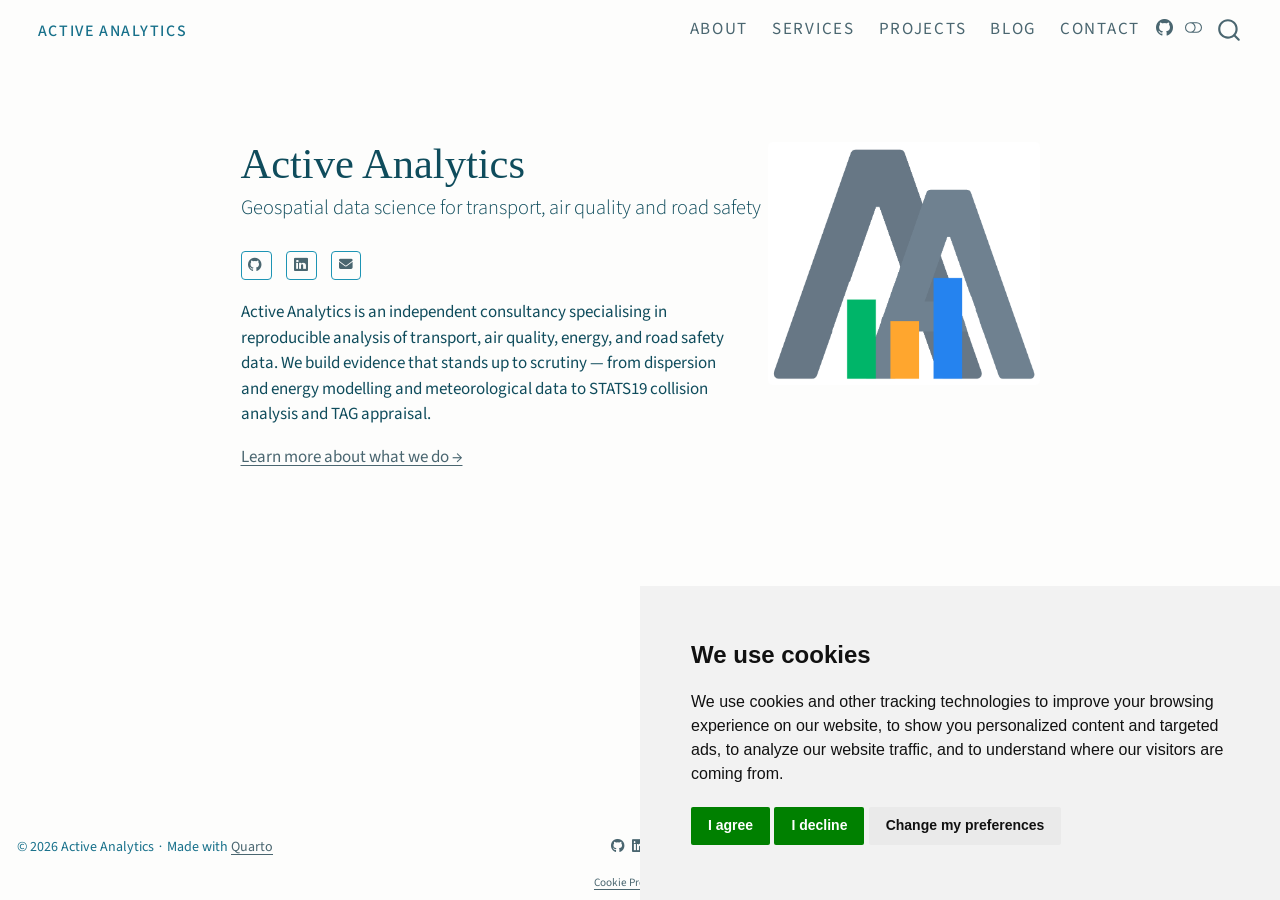
==== index.html @ 7cf20ec1 "Built site for gh-pages" ====
<!DOCTYPE html>
<html xmlns="http://www.w3.org/1999/xhtml" lang="en" xml:lang="en"><head>

<meta charset="utf-8">
<meta name="generator" content="quarto-1.8.25">

<meta name="viewport" content="width=device-width, initial-scale=1.0, user-scalable=yes">


<title>Active Analytics</title>
<style>
code{white-space: pre-wrap;}
span.smallcaps{font-variant: small-caps;}
div.columns{display: flex; gap: min(4vw, 1.5em);}
div.column{flex: auto; overflow-x: auto;}
div.hanging-indent{margin-left: 1.5em; text-indent: -1.5em;}
ul.task-list{list-style: none;}
ul.task-list li input[type="checkbox"] {
  width: 0.8em;
  margin: 0 0.8em 0.2em -1em; /* quarto-specific, see https://github.com/quarto-dev/quarto-cli/issues/4556 */ 
  vertical-align: middle;
}
</style>


<script src="site_libs/quarto-nav/quarto-nav.js"></script>
<script src="site_libs/quarto-nav/headroom.min.js"></script>
<script src="site_libs/clipboard/clipboard.min.js"></script>
<script src="site_libs/quarto-search/autocomplete.umd.js"></script>
<script src="site_libs/quarto-search/fuse.min.js"></script>
<script src="site_libs/quarto-search/quarto-search.js"></script>
<meta name="quarto:offset" content="./">
<link href="./assets/aa/img/logo.svg" rel="icon" type="image/svg+xml">
<script src="site_libs/cookie-consent/cookie-consent.js"></script>
<link href="site_libs/cookie-consent/cookie-consent.css" rel="stylesheet">
<script src="site_libs/quarto-html/quarto.js" type="module"></script>
<script src="site_libs/quarto-html/tabsets/tabsets.js" type="module"></script>
<script src="site_libs/quarto-html/axe/axe-check.js" type="module"></script>
<script src="site_libs/quarto-html/popper.min.js"></script>
<script src="site_libs/quarto-html/tippy.umd.min.js"></script>
<link href="site_libs/quarto-html/tippy.css" rel="stylesheet">
<link href="site_libs/quarto-html/quarto-syntax-highlighting-4f0e06b242da9f6f8ffe3bf4e2601da9.css" rel="stylesheet" class="quarto-color-scheme" id="quarto-text-highlighting-styles">
<link href="site_libs/quarto-html/quarto-syntax-highlighting-dark-694885d6bfe1f8d3a02d1ab809d7d0f1.css" rel="stylesheet" class="quarto-color-scheme quarto-color-alternate" id="quarto-text-highlighting-styles">
<link href="site_libs/quarto-html/quarto-syntax-highlighting-4f0e06b242da9f6f8ffe3bf4e2601da9.css" rel="stylesheet" class="quarto-color-scheme-extra" id="quarto-text-highlighting-styles">
<script src="site_libs/bootstrap/bootstrap.min.js"></script>
<link href="site_libs/bootstrap/bootstrap-icons.css" rel="stylesheet">
<link href="site_libs/bootstrap/bootstrap-0e6acac34d0bfa602243c1bfdc23cebd.min.css" rel="stylesheet" append-hash="true" class="quarto-color-scheme" id="quarto-bootstrap" data-mode="light">
<link href="site_libs/bootstrap/bootstrap-dark-3cb31aeb86e52de0964b6e3a5490128e.min.css" rel="stylesheet" append-hash="true" class="quarto-color-scheme quarto-color-alternate" id="quarto-bootstrap" data-mode="dark">
<link href="site_libs/bootstrap/bootstrap-0e6acac34d0bfa602243c1bfdc23cebd.min.css" rel="stylesheet" append-hash="true" class="quarto-color-scheme-extra" id="quarto-bootstrap" data-mode="light">
<link href="site_libs/quarto-contrib/fontawesome6-1.2.0/all.min.css" rel="stylesheet">
<link href="site_libs/quarto-contrib/fontawesome6-1.2.0/latex-fontsize.css" rel="stylesheet">
<script id="quarto-search-options" type="application/json">{
  "location": "navbar",
  "copy-button": false,
  "collapse-after": 3,
  "panel-placement": "end",
  "type": "overlay",
  "limit": 50,
  "keyboard-shortcut": [
    "f",
    "/",
    "s"
  ],
  "show-item-context": false,
  "language": {
    "search-no-results-text": "No results",
    "search-matching-documents-text": "matching documents",
    "search-copy-link-title": "Copy link to search",
    "search-hide-matches-text": "Hide additional matches",
    "search-more-match-text": "more match in this document",
    "search-more-matches-text": "more matches in this document",
    "search-clear-button-title": "Clear",
    "search-text-placeholder": "",
    "search-detached-cancel-button-title": "Cancel",
    "search-submit-button-title": "Submit",
    "search-label": "Search"
  }
}</script>
<script async="" src="https://www.googletagmanager.com/gtag/js?id=G-9ZCEHK2WJV"></script>

<script type="text/plain" cookie-consent="tracking">

window.dataLayer = window.dataLayer || [];
function gtag(){dataLayer.push(arguments);}
gtag('js', new Date());
gtag('config', 'G-9ZCEHK2WJV', { 'anonymize_ip': true});
</script>

<script type="text/javascript" charset="UTF-8">
document.addEventListener('DOMContentLoaded', function () {
cookieconsent.run({
  "notice_banner_type":"simple",
  "consent_type":"express",
  "palette":"light",
  "language":"en",
  "page_load_consent_levels":["strictly-necessary"],
  "notice_banner_reject_button_hide":false,
  "preferences_center_close_button_hide":false,
  "website_name":""
  ,
"language":"en"
  });
});
</script> 
  


</head>

<body class="nav-fixed fullcontent quarto-light"><script id="quarto-html-before-body" type="application/javascript">
    const toggleBodyColorMode = (bsSheetEl) => {
      const mode = bsSheetEl.getAttribute("data-mode");
      const bodyEl = window.document.querySelector("body");
      if (mode === "dark") {
        bodyEl.classList.add("quarto-dark");
        bodyEl.classList.remove("quarto-light");
      } else {
        bodyEl.classList.add("quarto-light");
        bodyEl.classList.remove("quarto-dark");
      }
    }
    const toggleBodyColorPrimary = () => {
      const bsSheetEl = window.document.querySelector("link#quarto-bootstrap:not([rel=disabled-stylesheet])");
      if (bsSheetEl) {
        toggleBodyColorMode(bsSheetEl);
      }
    }
    const setColorSchemeToggle = (alternate) => {
      const toggles = window.document.querySelectorAll('.quarto-color-scheme-toggle');
      for (let i=0; i < toggles.length; i++) {
        const toggle = toggles[i];
        if (toggle) {
          if (alternate) {
            toggle.classList.add("alternate");
          } else {
            toggle.classList.remove("alternate");
          }
        }
      }
    };
    const toggleColorMode = (alternate) => {
      // Switch the stylesheets
      const primaryStylesheets = window.document.querySelectorAll('link.quarto-color-scheme:not(.quarto-color-alternate)');
      const alternateStylesheets = window.document.querySelectorAll('link.quarto-color-scheme.quarto-color-alternate');
      manageTransitions('#quarto-margin-sidebar .nav-link', false);
      if (alternate) {
        // note: dark is layered on light, we don't disable primary!
        enableStylesheet(alternateStylesheets);
        for (const sheetNode of alternateStylesheets) {
          if (sheetNode.id === "quarto-bootstrap") {
            toggleBodyColorMode(sheetNode);
          }
        }
      } else {
        disableStylesheet(alternateStylesheets);
        enableStylesheet(primaryStylesheets)
        toggleBodyColorPrimary();
      }
      manageTransitions('#quarto-margin-sidebar .nav-link', true);
      // Switch the toggles
      setColorSchemeToggle(alternate)
      // Hack to workaround the fact that safari doesn't
      // properly recolor the scrollbar when toggling (#1455)
      if (navigator.userAgent.indexOf('Safari') > 0 && navigator.userAgent.indexOf('Chrome') == -1) {
        manageTransitions("body", false);
        window.scrollTo(0, 1);
        setTimeout(() => {
          window.scrollTo(0, 0);
          manageTransitions("body", true);
        }, 40);
      }
    }
    const disableStylesheet = (stylesheets) => {
      for (let i=0; i < stylesheets.length; i++) {
        const stylesheet = stylesheets[i];
        stylesheet.rel = 'disabled-stylesheet';
      }
    }
    const enableStylesheet = (stylesheets) => {
      for (let i=0; i < stylesheets.length; i++) {
        const stylesheet = stylesheets[i];
        if(stylesheet.rel !== 'stylesheet') { // for Chrome, which will still FOUC without this check
          stylesheet.rel = 'stylesheet';
        }
      }
    }
    const manageTransitions = (selector, allowTransitions) => {
      const els = window.document.querySelectorAll(selector);
      for (let i=0; i < els.length; i++) {
        const el = els[i];
        if (allowTransitions) {
          el.classList.remove('notransition');
        } else {
          el.classList.add('notransition');
        }
      }
    }
    const isFileUrl = () => {
      return window.location.protocol === 'file:';
    }
    const hasAlternateSentinel = () => {
      let styleSentinel = getColorSchemeSentinel();
      if (styleSentinel !== null) {
        return styleSentinel === "alternate";
      } else {
        return false;
      }
    }
    const setStyleSentinel = (alternate) => {
      const value = alternate ? "alternate" : "default";
      if (!isFileUrl()) {
        window.localStorage.setItem("quarto-color-scheme", value);
      } else {
        localAlternateSentinel = value;
      }
    }
    const getColorSchemeSentinel = () => {
      if (!isFileUrl()) {
        const storageValue = window.localStorage.getItem("quarto-color-scheme");
        return storageValue != null ? storageValue : localAlternateSentinel;
      } else {
        return localAlternateSentinel;
      }
    }
    const toggleGiscusIfUsed = (isAlternate, darkModeDefault) => {
      const baseTheme = document.querySelector('#giscus-base-theme')?.value ?? 'light';
      const alternateTheme = document.querySelector('#giscus-alt-theme')?.value ?? 'dark';
      let newTheme = '';
      if(authorPrefersDark) {
        newTheme = isAlternate ? baseTheme : alternateTheme;
      } else {
        newTheme = isAlternate ? alternateTheme : baseTheme;
      }
      const changeGiscusTheme = () => {
        // From: https://github.com/giscus/giscus/issues/336
        const sendMessage = (message) => {
          const iframe = document.querySelector('iframe.giscus-frame');
          if (!iframe) return;
          iframe.contentWindow.postMessage({ giscus: message }, 'https://giscus.app');
        }
        sendMessage({
          setConfig: {
            theme: newTheme
          }
        });
      }
      const isGiscussLoaded = window.document.querySelector('iframe.giscus-frame') !== null;
      if (isGiscussLoaded) {
        changeGiscusTheme();
      }
    };
    const authorPrefersDark = false;
    const darkModeDefault = authorPrefersDark;
      document.querySelector('link#quarto-text-highlighting-styles.quarto-color-scheme-extra').rel = 'disabled-stylesheet';
      document.querySelector('link#quarto-bootstrap.quarto-color-scheme-extra').rel = 'disabled-stylesheet';
    let localAlternateSentinel = darkModeDefault ? 'alternate' : 'default';
    // Dark / light mode switch
    window.quartoToggleColorScheme = () => {
      // Read the current dark / light value
      let toAlternate = !hasAlternateSentinel();
      toggleColorMode(toAlternate);
      setStyleSentinel(toAlternate);
      toggleGiscusIfUsed(toAlternate, darkModeDefault);
      window.dispatchEvent(new Event('resize'));
    };
    // Switch to dark mode if need be
    if (hasAlternateSentinel()) {
      toggleColorMode(true);
    } else {
      toggleColorMode(false);
    }
  </script>

<div id="quarto-search-results"></div>
  <header id="quarto-header" class="headroom fixed-top">
    <nav class="navbar navbar-expand-lg " data-bs-theme="dark">
      <div class="navbar-container container-fluid">
      <div class="navbar-brand-container mx-auto">
    <a href="./index.html" class="navbar-brand navbar-brand-logo">
    <img src="https://infograph.venngage.com/ps/GOUF6yMvfU0" alt="" class="navbar-logo light-content">
    <img src="https://infograph.venngage.com/ps/GOUF6yMvfU0" alt="" class="navbar-logo dark-content">
    </a>
    <a class="navbar-brand" href="./index.html">
    <span class="navbar-title">Active Analytics</span>
    </a>
  </div>
            <div id="quarto-search" class="" title="Search"></div>
          <button class="navbar-toggler" type="button" data-bs-toggle="collapse" data-bs-target="#navbarCollapse" aria-controls="navbarCollapse" role="menu" aria-expanded="false" aria-label="Toggle navigation" onclick="if (window.quartoToggleHeadroom) { window.quartoToggleHeadroom(); }">
  <span class="navbar-toggler-icon"></span>
</button>
          <div class="collapse navbar-collapse" id="navbarCollapse">
            <ul class="navbar-nav navbar-nav-scroll ms-auto">
  <li class="nav-item">
    <a class="nav-link" href="./about.html"> 
<span class="menu-text">About</span></a>
  </li>  
  <li class="nav-item">
    <a class="nav-link" href="./services.html"> 
<span class="menu-text">Services</span></a>
  </li>  
  <li class="nav-item">
    <a class="nav-link" href="./projects/index.html"> 
<span class="menu-text">Projects</span></a>
  </li>  
  <li class="nav-item">
    <a class="nav-link" href="./blog/index.html"> 
<span class="menu-text">Blog</span></a>
  </li>  
  <li class="nav-item">
    <a class="nav-link" href="./contact.html"> 
<span class="menu-text">Contact</span></a>
  </li>  
</ul>
          </div> <!-- /navcollapse -->
            <div class="quarto-navbar-tools">
    <a href="https://github.com/activeanalytics-nl" title="" class="quarto-navigation-tool px-1" aria-label=""><i class="bi bi-github"></i></a>
  <a href="" class="quarto-color-scheme-toggle quarto-navigation-tool  px-1" onclick="window.quartoToggleColorScheme(); return false;" title="Toggle dark mode"><i class="bi"></i></a>
</div>
      </div> <!-- /container-fluid -->
    </nav>
</header>
<!-- content -->
<div id="quarto-content" class="quarto-container page-columns page-rows-contents page-layout-article page-navbar">
<!-- sidebar -->
<!-- margin-sidebar -->
    
<!-- main -->
<main class="content page-columns page-full" id="quarto-document-content">





<div class="quarto-about-solana column-body">
  <div class="about-entity">
    <div class="entity-contents">
      <header id="title-block-header" class="quarto-title-block default">
<div class="quarto-title">
<h1 class="title">Active Analytics</h1>
<p class="subtitle lead">Geospatial data science for transport, air quality and road safety</p>
</div>
<div class="quarto-title-meta">
  </div>
</header> <div class="about-links">
  <a href="https://github.com/activeanalytics-nl" class="about-link" rel="" target="">
    <i class="bi bi-github"></i>
     <span class="about-link-text"></span>
  </a>
  <a href="https://linkedin.com/company/activeanalytics" class="about-link" rel="" target="">
    <i class="bi bi-linkedin"></i>
     <span class="about-link-text"></span>
  </a>
  <a href="/contact.html" class="about-link" rel="" target="">
     <span class="about-link-text"><i class="fa-solid fa-envelope" aria-label="envelope"></i></span>
  </a>
</div>
      <div class="about-contents"><div id="hero-heading">
<p>Active Analytics is an independent consultancy specialising in reproducible analysis of transport, air quality, energy, and road safety data. We build evidence that stands up to scrutiny — from dispersion and energy modelling and meteorological data to STATS19 collision analysis and TAG appraisal.</p>
<p><a href="./services.html">Learn more about what we do →</a></p>
</div></div>
    </div>
    <img src="media/logo_light.png" alt="Active Analytics logo" class="about-image
  rounded " style="width: 16em;">
  </div>
</div>





<a onclick="window.scrollTo(0, 0); return false;" role="button" id="quarto-back-to-top"><i class="bi bi-arrow-up"></i> Back to top</a></main> <!-- /main -->
<script id="quarto-html-after-body" type="application/javascript">
  window.document.addEventListener("DOMContentLoaded", function (event) {
    // Ensure there is a toggle, if there isn't float one in the top right
    if (window.document.querySelector('.quarto-color-scheme-toggle') === null) {
      const a = window.document.createElement('a');
      a.classList.add('top-right');
      a.classList.add('quarto-color-scheme-toggle');
      a.href = "";
      a.onclick = function() { try { window.quartoToggleColorScheme(); } catch {} return false; };
      const i = window.document.createElement("i");
      i.classList.add('bi');
      a.appendChild(i);
      window.document.body.appendChild(a);
    }
    setColorSchemeToggle(hasAlternateSentinel())
    const isCodeAnnotation = (el) => {
      for (const clz of el.classList) {
        if (clz.startsWith('code-annotation-')) {                     
          return true;
        }
      }
      return false;
    }
    const onCopySuccess = function(e) {
      // button target
      const button = e.trigger;
      // don't keep focus
      button.blur();
      // flash "checked"
      button.classList.add('code-copy-button-checked');
      var currentTitle = button.getAttribute("title");
      button.setAttribute("title", "Copied!");
      let tooltip;
      if (window.bootstrap) {
        button.setAttribute("data-bs-toggle", "tooltip");
        button.setAttribute("data-bs-placement", "left");
        button.setAttribute("data-bs-title", "Copied!");
        tooltip = new bootstrap.Tooltip(button, 
          { trigger: "manual", 
            customClass: "code-copy-button-tooltip",
            offset: [0, -8]});
        tooltip.show();    
      }
      setTimeout(function() {
        if (tooltip) {
          tooltip.hide();
          button.removeAttribute("data-bs-title");
          button.removeAttribute("data-bs-toggle");
          button.removeAttribute("data-bs-placement");
        }
        button.setAttribute("title", currentTitle);
        button.classList.remove('code-copy-button-checked');
      }, 1000);
      // clear code selection
      e.clearSelection();
    }
    const getTextToCopy = function(trigger) {
      const outerScaffold = trigger.parentElement.cloneNode(true);
      const codeEl = outerScaffold.querySelector('code');
      for (const childEl of codeEl.children) {
        if (isCodeAnnotation(childEl)) {
          childEl.remove();
        }
      }
      return codeEl.innerText;
    }
    const clipboard = new window.ClipboardJS('.code-copy-button:not([data-in-quarto-modal])', {
      text: getTextToCopy
    });
    clipboard.on('success', onCopySuccess);
    if (window.document.getElementById('quarto-embedded-source-code-modal')) {
      const clipboardModal = new window.ClipboardJS('.code-copy-button[data-in-quarto-modal]', {
        text: getTextToCopy,
        container: window.document.getElementById('quarto-embedded-source-code-modal')
      });
      clipboardModal.on('success', onCopySuccess);
    }
      var localhostRegex = new RegExp(/^(?:http|https):\/\/localhost\:?[0-9]*\//);
      var mailtoRegex = new RegExp(/^mailto:/);
        var filterRegex = new RegExp("https:\/\/activeanalytics\.nl");
      var isInternal = (href) => {
          return filterRegex.test(href) || localhostRegex.test(href) || mailtoRegex.test(href);
      }
      // Inspect non-navigation links and adorn them if external
     var links = window.document.querySelectorAll('a[href]:not(.nav-link):not(.navbar-brand):not(.toc-action):not(.sidebar-link):not(.sidebar-item-toggle):not(.pagination-link):not(.no-external):not([aria-hidden]):not(.dropdown-item):not(.quarto-navigation-tool):not(.about-link)');
      for (var i=0; i<links.length; i++) {
        const link = links[i];
        if (!isInternal(link.href)) {
          // undo the damage that might have been done by quarto-nav.js in the case of
          // links that we want to consider external
          if (link.dataset.originalHref !== undefined) {
            link.href = link.dataset.originalHref;
          }
        }
      }
    function tippyHover(el, contentFn, onTriggerFn, onUntriggerFn) {
      const config = {
        allowHTML: true,
        maxWidth: 500,
        delay: 100,
        arrow: false,
        appendTo: function(el) {
            return el.parentElement;
        },
        interactive: true,
        interactiveBorder: 10,
        theme: 'quarto',
        placement: 'bottom-start',
      };
      if (contentFn) {
        config.content = contentFn;
      }
      if (onTriggerFn) {
        config.onTrigger = onTriggerFn;
      }
      if (onUntriggerFn) {
        config.onUntrigger = onUntriggerFn;
      }
      window.tippy(el, config); 
    }
    const noterefs = window.document.querySelectorAll('a[role="doc-noteref"]');
    for (var i=0; i<noterefs.length; i++) {
      const ref = noterefs[i];
      tippyHover(ref, function() {
        // use id or data attribute instead here
        let href = ref.getAttribute('data-footnote-href') || ref.getAttribute('href');
        try { href = new URL(href).hash; } catch {}
        const id = href.replace(/^#\/?/, "");
        const note = window.document.getElementById(id);
        if (note) {
          return note.innerHTML;
        } else {
          return "";
        }
      });
    }
    const xrefs = window.document.querySelectorAll('a.quarto-xref');
    const processXRef = (id, note) => {
      // Strip column container classes
      const stripColumnClz = (el) => {
        el.classList.remove("page-full", "page-columns");
        if (el.children) {
          for (const child of el.children) {
            stripColumnClz(child);
          }
        }
      }
      stripColumnClz(note)
      if (id === null || id.startsWith('sec-')) {
        // Special case sections, only their first couple elements
        const container = document.createElement("div");
        if (note.children && note.children.length > 2) {
          container.appendChild(note.children[0].cloneNode(true));
          for (let i = 1; i < note.children.length; i++) {
            const child = note.children[i];
            if (child.tagName === "P" && child.innerText === "") {
              continue;
            } else {
              container.appendChild(child.cloneNode(true));
              break;
            }
          }
          if (window.Quarto?.typesetMath) {
            window.Quarto.typesetMath(container);
          }
          return container.innerHTML
        } else {
          if (window.Quarto?.typesetMath) {
            window.Quarto.typesetMath(note);
          }
          return note.innerHTML;
        }
      } else {
        // Remove any anchor links if they are present
        const anchorLink = note.querySelector('a.anchorjs-link');
        if (anchorLink) {
          anchorLink.remove();
        }
        if (window.Quarto?.typesetMath) {
          window.Quarto.typesetMath(note);
        }
        if (note.classList.contains("callout")) {
          return note.outerHTML;
        } else {
          return note.innerHTML;
        }
      }
    }
    for (var i=0; i<xrefs.length; i++) {
      const xref = xrefs[i];
      tippyHover(xref, undefined, function(instance) {
        instance.disable();
        let url = xref.getAttribute('href');
        let hash = undefined; 
        if (url.startsWith('#')) {
          hash = url;
        } else {
          try { hash = new URL(url).hash; } catch {}
        }
        if (hash) {
          const id = hash.replace(/^#\/?/, "");
          const note = window.document.getElementById(id);
          if (note !== null) {
            try {
              const html = processXRef(id, note.cloneNode(true));
              instance.setContent(html);
            } finally {
              instance.enable();
              instance.show();
            }
          } else {
            // See if we can fetch this
            fetch(url.split('#')[0])
            .then(res => res.text())
            .then(html => {
              const parser = new DOMParser();
              const htmlDoc = parser.parseFromString(html, "text/html");
              const note = htmlDoc.getElementById(id);
              if (note !== null) {
                const html = processXRef(id, note);
                instance.setContent(html);
              } 
            }).finally(() => {
              instance.enable();
              instance.show();
            });
          }
        } else {
          // See if we can fetch a full url (with no hash to target)
          // This is a special case and we should probably do some content thinning / targeting
          fetch(url)
          .then(res => res.text())
          .then(html => {
            const parser = new DOMParser();
            const htmlDoc = parser.parseFromString(html, "text/html");
            const note = htmlDoc.querySelector('main.content');
            if (note !== null) {
              // This should only happen for chapter cross references
              // (since there is no id in the URL)
              // remove the first header
              if (note.children.length > 0 && note.children[0].tagName === "HEADER") {
                note.children[0].remove();
              }
              const html = processXRef(null, note);
              instance.setContent(html);
            } 
          }).finally(() => {
            instance.enable();
            instance.show();
          });
        }
      }, function(instance) {
      });
    }
        let selectedAnnoteEl;
        const selectorForAnnotation = ( cell, annotation) => {
          let cellAttr = 'data-code-cell="' + cell + '"';
          let lineAttr = 'data-code-annotation="' +  annotation + '"';
          const selector = 'span[' + cellAttr + '][' + lineAttr + ']';
          return selector;
        }
        const selectCodeLines = (annoteEl) => {
          const doc = window.document;
          const targetCell = annoteEl.getAttribute("data-target-cell");
          const targetAnnotation = annoteEl.getAttribute("data-target-annotation");
          const annoteSpan = window.document.querySelector(selectorForAnnotation(targetCell, targetAnnotation));
          const lines = annoteSpan.getAttribute("data-code-lines").split(",");
          const lineIds = lines.map((line) => {
            return targetCell + "-" + line;
          })
          let top = null;
          let height = null;
          let parent = null;
          if (lineIds.length > 0) {
              //compute the position of the single el (top and bottom and make a div)
              const el = window.document.getElementById(lineIds[0]);
              top = el.offsetTop;
              height = el.offsetHeight;
              parent = el.parentElement.parentElement;
            if (lineIds.length > 1) {
              const lastEl = window.document.getElementById(lineIds[lineIds.length - 1]);
              const bottom = lastEl.offsetTop + lastEl.offsetHeight;
              height = bottom - top;
            }
            if (top !== null && height !== null && parent !== null) {
              // cook up a div (if necessary) and position it 
              let div = window.document.getElementById("code-annotation-line-highlight");
              if (div === null) {
                div = window.document.createElement("div");
                div.setAttribute("id", "code-annotation-line-highlight");
                div.style.position = 'absolute';
                parent.appendChild(div);
              }
              div.style.top = top - 2 + "px";
              div.style.height = height + 4 + "px";
              div.style.left = 0;
              let gutterDiv = window.document.getElementById("code-annotation-line-highlight-gutter");
              if (gutterDiv === null) {
                gutterDiv = window.document.createElement("div");
                gutterDiv.setAttribute("id", "code-annotation-line-highlight-gutter");
                gutterDiv.style.position = 'absolute';
                const codeCell = window.document.getElementById(targetCell);
                const gutter = codeCell.querySelector('.code-annotation-gutter');
                gutter.appendChild(gutterDiv);
              }
              gutterDiv.style.top = top - 2 + "px";
              gutterDiv.style.height = height + 4 + "px";
            }
            selectedAnnoteEl = annoteEl;
          }
        };
        const unselectCodeLines = () => {
          const elementsIds = ["code-annotation-line-highlight", "code-annotation-line-highlight-gutter"];
          elementsIds.forEach((elId) => {
            const div = window.document.getElementById(elId);
            if (div) {
              div.remove();
            }
          });
          selectedAnnoteEl = undefined;
        };
          // Handle positioning of the toggle
      window.addEventListener(
        "resize",
        throttle(() => {
          elRect = undefined;
          if (selectedAnnoteEl) {
            selectCodeLines(selectedAnnoteEl);
          }
        }, 10)
      );
      function throttle(fn, ms) {
      let throttle = false;
      let timer;
        return (...args) => {
          if(!throttle) { // first call gets through
              fn.apply(this, args);
              throttle = true;
          } else { // all the others get throttled
              if(timer) clearTimeout(timer); // cancel #2
              timer = setTimeout(() => {
                fn.apply(this, args);
                timer = throttle = false;
              }, ms);
          }
        };
      }
        // Attach click handler to the DT
        const annoteDls = window.document.querySelectorAll('dt[data-target-cell]');
        for (const annoteDlNode of annoteDls) {
          annoteDlNode.addEventListener('click', (event) => {
            const clickedEl = event.target;
            if (clickedEl !== selectedAnnoteEl) {
              unselectCodeLines();
              const activeEl = window.document.querySelector('dt[data-target-cell].code-annotation-active');
              if (activeEl) {
                activeEl.classList.remove('code-annotation-active');
              }
              selectCodeLines(clickedEl);
              clickedEl.classList.add('code-annotation-active');
            } else {
              // Unselect the line
              unselectCodeLines();
              clickedEl.classList.remove('code-annotation-active');
            }
          });
        }
    const findCites = (el) => {
      const parentEl = el.parentElement;
      if (parentEl) {
        const cites = parentEl.dataset.cites;
        if (cites) {
          return {
            el,
            cites: cites.split(' ')
          };
        } else {
          return findCites(el.parentElement)
        }
      } else {
        return undefined;
      }
    };
    var bibliorefs = window.document.querySelectorAll('a[role="doc-biblioref"]');
    for (var i=0; i<bibliorefs.length; i++) {
      const ref = bibliorefs[i];
      const citeInfo = findCites(ref);
      if (citeInfo) {
        tippyHover(citeInfo.el, function() {
          var popup = window.document.createElement('div');
          citeInfo.cites.forEach(function(cite) {
            var citeDiv = window.document.createElement('div');
            citeDiv.classList.add('hanging-indent');
            citeDiv.classList.add('csl-entry');
            var biblioDiv = window.document.getElementById('ref-' + cite);
            if (biblioDiv) {
              citeDiv.innerHTML = biblioDiv.innerHTML;
            }
            popup.appendChild(citeDiv);
          });
          return popup.innerHTML;
        });
      }
    }
  });
  </script>
</div> <!-- /content -->
<footer class="footer">
  <div class="nav-footer">
    <div class="nav-footer-left">
<p>© 2026 Active Analytics ∙ Made with <a href="https://quarto.org">Quarto</a></p>
</div>   
    <div class="nav-footer-center">
<p><a class="link-dark me-1" href="https://github.com/activeanalytics-nl" title="GitHub" target="_blank" rel="noopener"><i class="fa-brands fa-github" aria-label="github"></i></a> <a class="link-dark me-1" href="https://linkedin.com" title="LinkedIn" target="_blank" rel="noopener"><i class="fa-brands fa-linkedin" aria-label="linkedin"></i></a> <a class="link-dark me-1" href="contact.html" title="Email"><i class="fa-solid fa-envelope" aria-label="envelope"></i></a></p>
<div class="cookie-consent-footer"><a href="#" id="open_preferences_center">Cookie Preferences</a></div></div>
    <div class="nav-footer-right">
      <ul class="footer-items list-unstyled">
    <li class="nav-item compact">
    <a class="nav-link" href="./blog/index.xml">
      <i class="bi bi-rss" role="img">
</i> 
    </a>
  </li>  
</ul>
    </div>
  </div>
</footer>




</body></html>
---- site_libs/cookie-consent/cookie-consent.css ----
div.cookie-consent-footer {
  font-size: 0.8em;
  text-decoration: none;
}
---- site_libs/quarto-html/tippy.css ----
.tippy-box[data-animation=fade][data-state=hidden]{opacity:0}[data-tippy-root]{max-width:calc(100vw - 10px)}.tippy-box{position:relative;background-color:#333;color:#fff;border-radius:4px;font-size:14px;line-height:1.4;white-space:normal;outline:0;transition-property:transform,visibility,opacity}.tippy-box[data-placement^=top]>.tippy-arrow{bottom:0}.tippy-box[data-placement^=top]>.tippy-arrow:before{bottom:-7px;left:0;border-width:8px 8px 0;border-top-color:initial;transform-origin:center top}.tippy-box[data-placement^=bottom]>.tippy-arrow{top:0}.tippy-box[data-placement^=bottom]>.tippy-arrow:before{top:-7px;left:0;border-width:0 8px 8px;border-bottom-color:initial;transform-origin:center bottom}.tippy-box[data-placement^=left]>.tippy-arrow{right:0}.tippy-box[data-placement^=left]>.tippy-arrow:before{border-width:8px 0 8px 8px;border-left-color:initial;right:-7px;transform-origin:center left}.tippy-box[data-placement^=right]>.tippy-arrow{left:0}.tippy-box[data-placement^=right]>.tippy-arrow:before{left:-7px;border-width:8px 8px 8px 0;border-right-color:initial;transform-origin:center right}.tippy-box[data-inertia][data-state=visible]{transition-timing-function:cubic-bezier(.54,1.5,.38,1.11)}.tippy-arrow{width:16px;height:16px;color:#333}.tippy-arrow:before{content:"";position:absolute;border-color:transparent;border-style:solid}.tippy-content{position:relative;padding:5px 9px;z-index:1}
---- site_libs/quarto-html/quarto-syntax-highlighting-4f0e06b242da9f6f8ffe3bf4e2601da9.css ----
/* quarto syntax highlight colors */
:root {
  --quarto-hl-ot-color: #d91e18;
  --quarto-hl-at-color: #a55a00;
  --quarto-hl-ss-color: #008000;
  --quarto-hl-an-color: #696969;
  --quarto-hl-fu-color: #06287e;
  --quarto-hl-st-color: #008000;
  --quarto-hl-cf-color: #d91e18;
  --quarto-hl-op-color: #00769e;
  --quarto-hl-er-color: #7928a1;
  --quarto-hl-bn-color: #7928a1;
  --quarto-hl-al-color: #7928a1;
  --quarto-hl-va-color: #a55a00;
  --quarto-hl-bu-color: inherit;
  --quarto-hl-ex-color: inherit;
  --quarto-hl-pp-color: #7928a1;
  --quarto-hl-in-color: #696969;
  --quarto-hl-vs-color: #008000;
  --quarto-hl-wa-color: #696969;
  --quarto-hl-do-color: #696969;
  --quarto-hl-im-color: inherit;
  --quarto-hl-ch-color: #008000;
  --quarto-hl-dt-color: #7928a1;
  --quarto-hl-fl-color: #a55a00;
  --quarto-hl-co-color: #696969;
  --quarto-hl-cv-color: #696969;
  --quarto-hl-cn-color: #d91e18;
  --quarto-hl-sc-color: #00769e;
  --quarto-hl-dv-color: #7928a1;
  --quarto-hl-kw-color: #d91e18;
}

/* other quarto variables */
:root {
  --quarto-font-monospace: "Dank Mono", SFMono-Regular, Menlo, Monaco, Consolas, "Liberation Mono", "Courier New", monospace;
}

/* syntax highlight based on Pandoc's rules */
pre > code.sourceCode > span {
  color: #545454;
}

code.sourceCode > span {
  color: #545454;
}

div.sourceCode,
div.sourceCode pre.sourceCode {
  color: #545454;
}

/* Normal */
code span {
  color: #545454;
}

/* Alert */
code span.al {
  color: #7928a1;
  font-style: inherit;
}

/* Annotation */
code span.an {
  color: #696969;
  font-style: inherit;
}

/* Attribute */
code span.at {
  color: #a55a00;
  font-style: inherit;
}

/* BaseN */
code span.bn {
  color: #7928a1;
  font-style: inherit;
}

/* BuiltIn */
code span.bu {
  font-style: inherit;
}

/* ControlFlow */
code span.cf {
  color: #d91e18;
  font-style: inherit;
}

/* Char */
code span.ch {
  color: #008000;
  font-style: inherit;
}

/* Constant */
code span.cn {
  color: #d91e18;
  font-style: inherit;
}

/* Comment */
code span.co {
  color: #696969;
  font-style: inherit;
}

/* CommentVar */
code span.cv {
  color: #696969;
  font-style: italic;
}

/* Documentation */
code span.do {
  color: #696969;
  font-style: italic;
}

/* DataType */
code span.dt {
  color: #7928a1;
  font-style: inherit;
}

/* DecVal */
code span.dv {
  color: #7928a1;
  font-style: inherit;
}

/* Error */
code span.er {
  color: #7928a1;
  font-style: inherit;
}

/* Extension */
code span.ex {
  font-style: inherit;
}

/* Float */
code span.fl {
  color: #a55a00;
  font-style: inherit;
}

/* Function */
code span.fu {
  color: #06287e;
  font-style: inherit;
}

/* Import */
code span.im {
  font-style: inherit;
}

/* Information */
code span.in {
  color: #696969;
  font-style: inherit;
}

/* Keyword */
code span.kw {
  color: #d91e18;
  font-style: inherit;
}

/* Operator */
code span.op {
  color: #00769e;
  font-style: inherit;
}

/* Other */
code span.ot {
  color: #d91e18;
  font-style: inherit;
}

/* Preprocessor */
code span.pp {
  color: #7928a1;
  font-style: inherit;
}

/* SpecialChar */
code span.sc {
  color: #00769e;
  font-style: inherit;
}

/* SpecialString */
code span.ss {
  color: #008000;
  font-style: inherit;
}

/* String */
code span.st {
  color: #008000;
  font-style: inherit;
}

/* Variable */
code span.va {
  color: #a55a00;
  font-style: inherit;
}

/* VerbatimString */
code span.vs {
  color: #008000;
  font-style: inherit;
}

/* Warning */
code span.wa {
  color: #696969;
  font-style: italic;
}

.prevent-inlining {
  content: "</";
}

/*# sourceMappingURL=a325df5c01242dbf47e949fdfc3cc7e9.css.map */
---- site_libs/quarto-html/quarto-syntax-highlighting-dark-694885d6bfe1f8d3a02d1ab809d7d0f1.css ----
/* quarto syntax highlight colors */
:root {
  --quarto-hl-ot-color: #ffa07a;
  --quarto-hl-at-color: #ffd700;
  --quarto-hl-ss-color: #abe338;
  --quarto-hl-an-color: #d4d0ab;
  --quarto-hl-fu-color: #ffd700;
  --quarto-hl-st-color: #abe338;
  --quarto-hl-cf-color: #ffa07a;
  --quarto-hl-op-color: #00e0e0;
  --quarto-hl-er-color: #dcc6e0;
  --quarto-hl-bn-color: #dcc6e0;
  --quarto-hl-al-color: #dcc6e0;
  --quarto-hl-va-color: #f5ab35;
  --quarto-hl-bu-color: #f5ab35;
  --quarto-hl-ex-color: #ffd700;
  --quarto-hl-pp-color: #dcc6e0;
  --quarto-hl-in-color: #d4d0ab;
  --quarto-hl-vs-color: #abe338;
  --quarto-hl-wa-color: #d4d0ab;
  --quarto-hl-do-color: #d4d0ab;
  --quarto-hl-ch-color: #abe338;
  --quarto-hl-dt-color: #dcc6e0;
  --quarto-hl-fl-color: #f5ab35;
  --quarto-hl-co-color: #d4d0ab;
  --quarto-hl-cv-color: #d4d0ab;
  --quarto-hl-cn-color: #ffa07a;
  --quarto-hl-sc-color: #00e0e0;
  --quarto-hl-dv-color: #dcc6e0;
  --quarto-hl-kw-color: #ffa07a;
}

/* other quarto variables */
:root {
  --quarto-font-monospace: "Dank Mono", SFMono-Regular, Menlo, Monaco, Consolas, "Liberation Mono", "Courier New", monospace;
}

/* syntax highlight based on Pandoc's rules */
pre > code.sourceCode > span {
  color: #f8f8f2;
}

code.sourceCode > span {
  color: #f8f8f2;
}

div.sourceCode,
div.sourceCode pre.sourceCode {
  color: #f8f8f2;
}

/* Normal */
code span {
  color: #f8f8f2;
}

/* Alert */
code span.al {
  color: #dcc6e0;
  font-style: inherit;
}

/* Annotation */
code span.an {
  color: #d4d0ab;
  font-style: inherit;
}

/* Attribute */
code span.at {
  color: #ffd700;
  font-style: inherit;
}

/* BaseN */
code span.bn {
  color: #dcc6e0;
  font-style: inherit;
}

/* BuiltIn */
code span.bu {
  color: #f5ab35;
  font-style: inherit;
}

/* ControlFlow */
code span.cf {
  color: #ffa07a;
  font-style: inherit;
}

/* Char */
code span.ch {
  color: #abe338;
  font-style: inherit;
}

/* Constant */
code span.cn {
  color: #ffa07a;
  font-style: inherit;
}

/* Comment */
code span.co {
  color: #d4d0ab;
  font-style: inherit;
}

/* CommentVar */
code span.cv {
  color: #d4d0ab;
  font-style: italic;
}

/* Documentation */
code span.do {
  color: #d4d0ab;
  font-style: italic;
}

/* DataType */
code span.dt {
  color: #dcc6e0;
  font-style: inherit;
}

/* DecVal */
code span.dv {
  color: #dcc6e0;
  font-style: inherit;
}

/* Error */
code span.er {
  color: #dcc6e0;
  font-style: inherit;
}

/* Extension */
code span.ex {
  color: #ffd700;
  font-style: inherit;
}

/* Float */
code span.fl {
  color: #f5ab35;
  font-style: inherit;
}

/* Function */
code span.fu {
  color: #ffd700;
  font-style: inherit;
}

/* Import */
code span.im {
  font-style: inherit;
}

/* Information */
code span.in {
  color: #d4d0ab;
  font-style: inherit;
}

/* Keyword */
code span.kw {
  color: #ffa07a;
  font-style: inherit;
}

/* Operator */
code span.op {
  color: #00e0e0;
  font-style: inherit;
}

/* Other */
code span.ot {
  color: #ffa07a;
  font-style: inherit;
}

/* Preprocessor */
code span.pp {
  color: #dcc6e0;
  font-style: inherit;
}

/* SpecialChar */
code span.sc {
  color: #00e0e0;
  font-style: inherit;
}

/* SpecialString */
code span.ss {
  color: #abe338;
  font-style: inherit;
}

/* String */
code span.st {
  color: #abe338;
  font-style: inherit;
}

/* Variable */
code span.va {
  color: #f5ab35;
  font-style: inherit;
}

/* VerbatimString */
code span.vs {
  color: #abe338;
  font-style: inherit;
}

/* Warning */
code span.wa {
  color: #d4d0ab;
  font-style: italic;
}

.prevent-inlining {
  content: "</";
}

/*# sourceMappingURL=3265c1c72063c2c3be852438b1f9e5fc.css.map */
---- site_libs/quarto-html/quarto-syntax-highlighting-4f0e06b242da9f6f8ffe3bf4e2601da9.css ----
/* quarto syntax highlight colors */
:root {
  --quarto-hl-ot-color: #d91e18;
  --quarto-hl-at-color: #a55a00;
  --quarto-hl-ss-color: #008000;
  --quarto-hl-an-color: #696969;
  --quarto-hl-fu-color: #06287e;
  --quarto-hl-st-color: #008000;
  --quarto-hl-cf-color: #d91e18;
  --quarto-hl-op-color: #00769e;
  --quarto-hl-er-color: #7928a1;
  --quarto-hl-bn-color: #7928a1;
  --quarto-hl-al-color: #7928a1;
  --quarto-hl-va-color: #a55a00;
  --quarto-hl-bu-color: inherit;
  --quarto-hl-ex-color: inherit;
  --quarto-hl-pp-color: #7928a1;
  --quarto-hl-in-color: #696969;
  --quarto-hl-vs-color: #008000;
  --quarto-hl-wa-color: #696969;
  --quarto-hl-do-color: #696969;
  --quarto-hl-im-color: inherit;
  --quarto-hl-ch-color: #008000;
  --quarto-hl-dt-color: #7928a1;
  --quarto-hl-fl-color: #a55a00;
  --quarto-hl-co-color: #696969;
  --quarto-hl-cv-color: #696969;
  --quarto-hl-cn-color: #d91e18;
  --quarto-hl-sc-color: #00769e;
  --quarto-hl-dv-color: #7928a1;
  --quarto-hl-kw-color: #d91e18;
}

/* other quarto variables */
:root {
  --quarto-font-monospace: "Dank Mono", SFMono-Regular, Menlo, Monaco, Consolas, "Liberation Mono", "Courier New", monospace;
}

/* syntax highlight based on Pandoc's rules */
pre > code.sourceCode > span {
  color: #545454;
}

code.sourceCode > span {
  color: #545454;
}

div.sourceCode,
div.sourceCode pre.sourceCode {
  color: #545454;
}

/* Normal */
code span {
  color: #545454;
}

/* Alert */
code span.al {
  color: #7928a1;
  font-style: inherit;
}

/* Annotation */
code span.an {
  color: #696969;
  font-style: inherit;
}

/* Attribute */
code span.at {
  color: #a55a00;
  font-style: inherit;
}

/* BaseN */
code span.bn {
  color: #7928a1;
  font-style: inherit;
}

/* BuiltIn */
code span.bu {
  font-style: inherit;
}

/* ControlFlow */
code span.cf {
  color: #d91e18;
  font-style: inherit;
}

/* Char */
code span.ch {
  color: #008000;
  font-style: inherit;
}

/* Constant */
code span.cn {
  color: #d91e18;
  font-style: inherit;
}

/* Comment */
code span.co {
  color: #696969;
  font-style: inherit;
}

/* CommentVar */
code span.cv {
  color: #696969;
  font-style: italic;
}

/* Documentation */
code span.do {
  color: #696969;
  font-style: italic;
}

/* DataType */
code span.dt {
  color: #7928a1;
  font-style: inherit;
}

/* DecVal */
code span.dv {
  color: #7928a1;
  font-style: inherit;
}

/* Error */
code span.er {
  color: #7928a1;
  font-style: inherit;
}

/* Extension */
code span.ex {
  font-style: inherit;
}

/* Float */
code span.fl {
  color: #a55a00;
  font-style: inherit;
}

/* Function */
code span.fu {
  color: #06287e;
  font-style: inherit;
}

/* Import */
code span.im {
  font-style: inherit;
}

/* Information */
code span.in {
  color: #696969;
  font-style: inherit;
}

/* Keyword */
code span.kw {
  color: #d91e18;
  font-style: inherit;
}

/* Operator */
code span.op {
  color: #00769e;
  font-style: inherit;
}

/* Other */
code span.ot {
  color: #d91e18;
  font-style: inherit;
}

/* Preprocessor */
code span.pp {
  color: #7928a1;
  font-style: inherit;
}

/* SpecialChar */
code span.sc {
  color: #00769e;
  font-style: inherit;
}

/* SpecialString */
code span.ss {
  color: #008000;
  font-style: inherit;
}

/* String */
code span.st {
  color: #008000;
  font-style: inherit;
}

/* Variable */
code span.va {
  color: #a55a00;
  font-style: inherit;
}

/* VerbatimString */
code span.vs {
  color: #008000;
  font-style: inherit;
}

/* Warning */
code span.wa {
  color: #696969;
  font-style: italic;
}

.prevent-inlining {
  content: "</";
}

/*# sourceMappingURL=a325df5c01242dbf47e949fdfc3cc7e9.css.map */
---- site_libs/quarto-contrib/fontawesome6-1.2.0/latex-fontsize.css ----
.fa-tiny {
  font-size: 0.5em;
}
.fa-scriptsize {
  font-size: 0.7em;
}
.fa-footnotesize {
  font-size: 0.8em;
}
.fa-small {
  font-size: 0.9em;
}
.fa-normalsize {
  font-size: 1em;
}
.fa-large {
  font-size: 1.2em;
}
.fa-Large {
  font-size: 1.5em;
}
.fa-LARGE {
  font-size: 1.75em;
}
.fa-huge {
  font-size: 2em;
}
.fa-Huge {
  font-size: 2.5em;
}
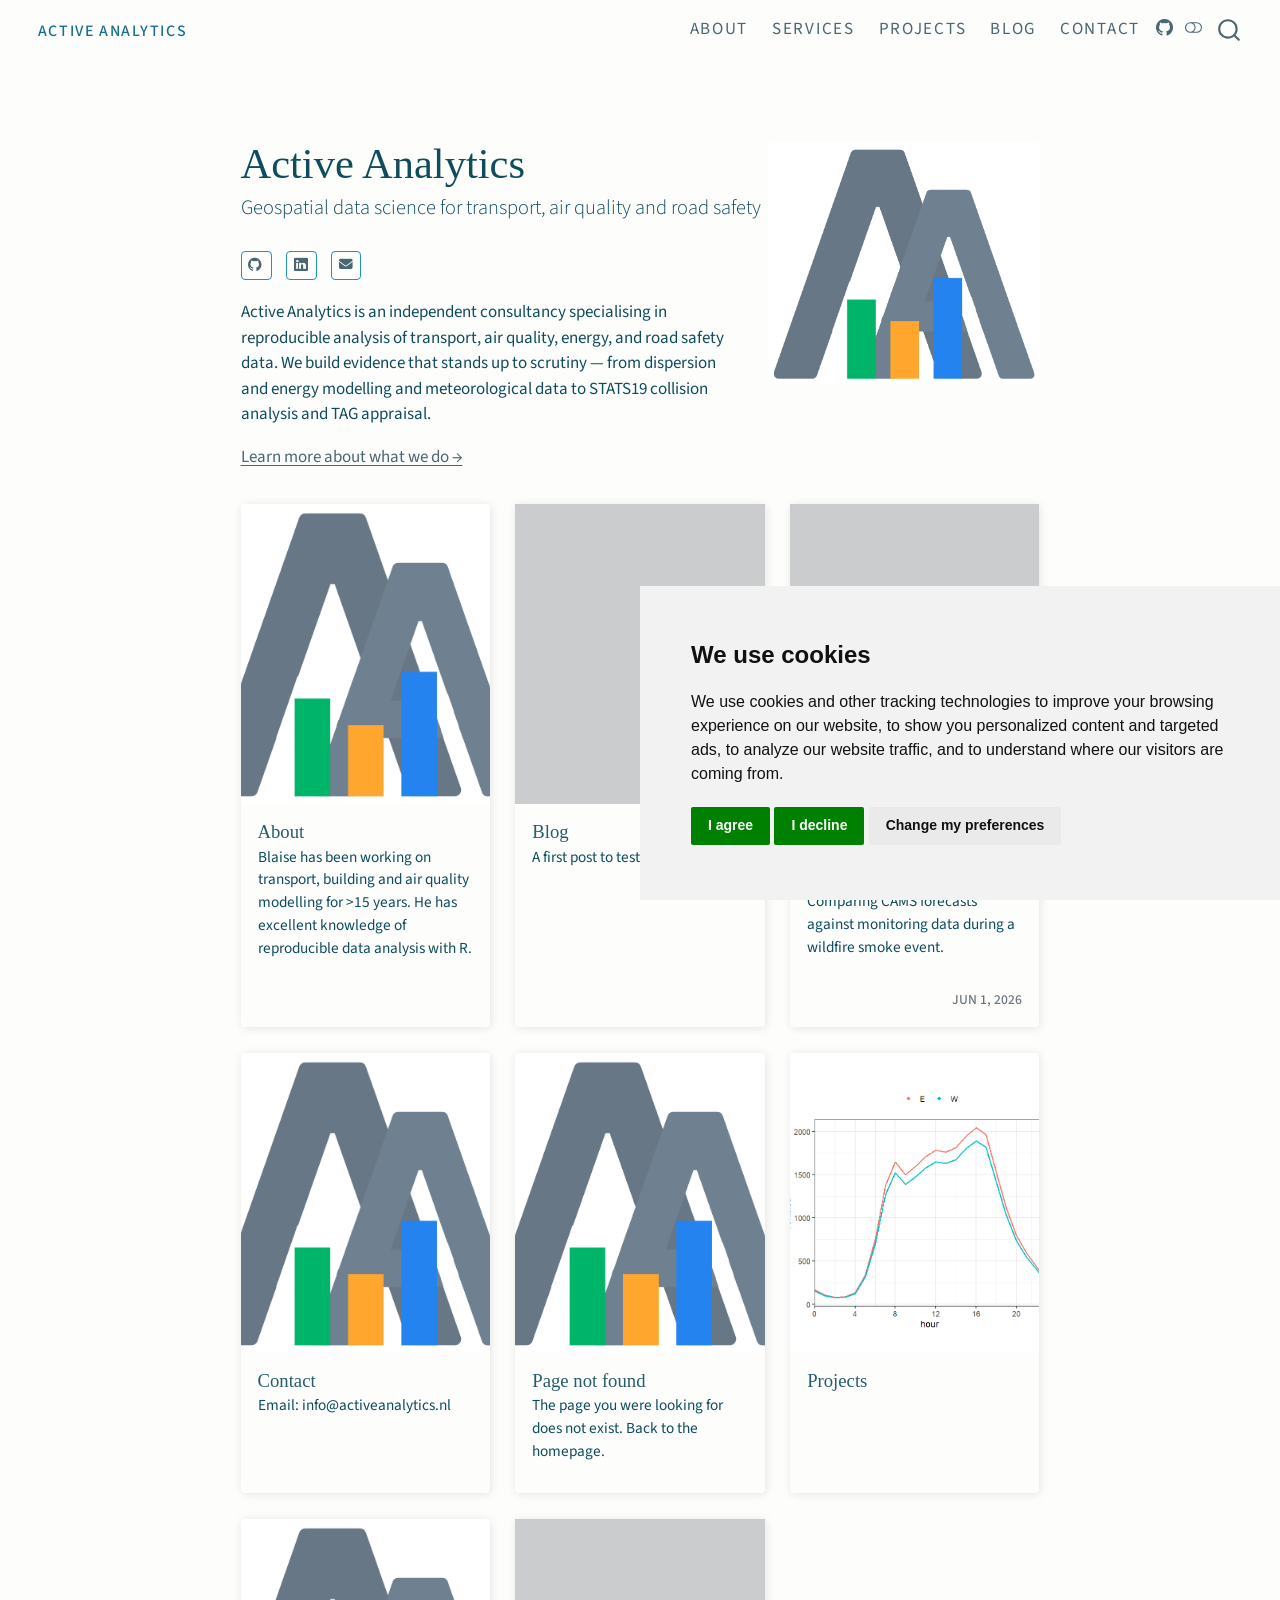
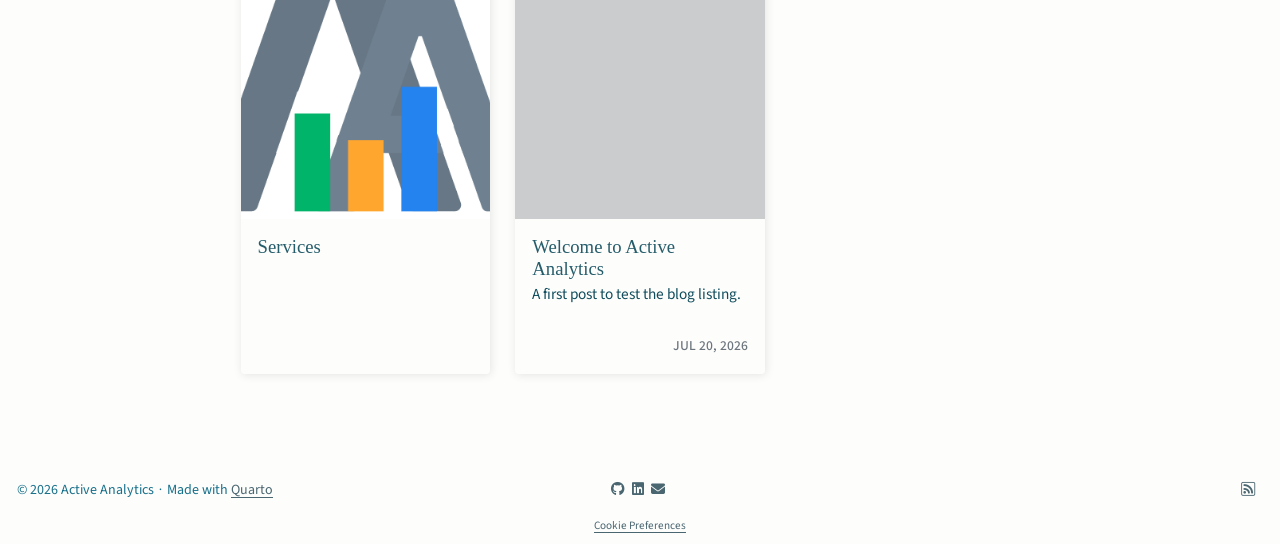
==== commit 02282b69: "Built site for gh-pages" ====
--- a/index.html
+++ b/index.html
@@ -31,6 +31,8 @@
 <script src="site_libs/quarto-search/quarto-search.js"></script>
 <meta name="quarto:offset" content="./">
 <link href="./assets/aa/img/logo.svg" rel="icon" type="image/svg+xml">
+<script src="site_libs/quarto-listing/list.min.js"></script>
+<script src="site_libs/quarto-listing/quarto-listing.js"></script>
 <script src="site_libs/cookie-consent/cookie-consent.js"></script>
 <link href="site_libs/cookie-consent/cookie-consent.css" rel="stylesheet">
 <script src="site_libs/quarto-html/quarto.js" type="module"></script>
@@ -76,6 +78,35 @@
     "search-label": "Search"
   }
 }</script>
+<script>
+
+  window.document.addEventListener("DOMContentLoaded", function (_event) {
+    const listingTargetEl = window.document.querySelector('#listing-listing .list');
+    if (!listingTargetEl) {
+      // No listing discovered, do not attach.
+      return; 
+    }
+
+    const options = {
+      valueNames: ['listing-title','listing-author','listing-date','listing-image','listing-description',{ data: ['index'] },{ data: ['categories'] },{ data: ['listing-date-sort'] },{ data: ['listing-file-modified-sort'] }],
+      
+      searchColumns: ["listing-title","listing-author","listing-date","listing-image","listing-description"],
+    };
+
+    window['quarto-listings'] = window['quarto-listings'] || {};
+    window['quarto-listings']['listing-listing'] = new List('listing-listing', options);
+
+    if (window['quarto-listing-loaded']) {
+      window['quarto-listing-loaded']();
+    }
+  });
+
+  window.addEventListener('hashchange',() => {
+    if (window['quarto-listing-loaded']) {
+      window['quarto-listing-loaded']();
+    }
+  })
+  </script>
 <script async="" src="https://www.googletagmanager.com/gtag/js?id=G-9ZCEHK2WJV"></script>
 
 <script type="text/plain" cookie-consent="tracking">
@@ -104,6 +135,35 @@
 </script> 
   
 
+  <script src="https://cdnjs.cloudflare.com/polyfill/v3/polyfill.min.js?features=es6"></script>
+  <script src="https://cdn.jsdelivr.net/npm/mathjax@3/es5/tex-chtml-full.js" type="text/javascript"></script>
+
+<script type="text/javascript">
+const typesetMath = (el) => {
+  if (window.MathJax) {
+    // MathJax Typeset
+    window.MathJax.typeset([el]);
+  } else if (window.katex) {
+    // KaTeX Render
+    var mathElements = el.getElementsByClassName("math");
+    var macros = [];
+    for (var i = 0; i < mathElements.length; i++) {
+      var texText = mathElements[i].firstChild;
+      if (mathElements[i].tagName == "SPAN" && texText && texText.data) {
+        window.katex.render(texText.data, mathElements[i], {
+          displayMode: mathElements[i].classList.contains('display'),
+          throwOnError: false,
+          macros: macros,
+          fleqn: false
+        });
+      }
+    }
+  }
+}
+window.Quarto = {
+  typesetMath
+};
+</script>
 
 </head>
 
@@ -368,7 +428,174 @@
 
 
 
-<a onclick="window.scrollTo(0, 0); return false;" role="button" id="quarto-back-to-top"><i class="bi bi-arrow-up"></i> Back to top</a></main> <!-- /main -->
+
+<div class="quarto-listing quarto-listing-container-grid" id="listing-listing">
+<div class="list grid quarto-listing-cols-3">
+<div class="g-col-1" data-index="0" data-listing-file-modified-sort="1784797852571" data-listing-reading-time-sort="1" data-listing-word-count-sort="123">
+<a href="./about.html" class="quarto-grid-link">
+<div class="quarto-grid-item card h-100 card-left">
+<p class="card-img-top"><img src="media\logo_light.png" alt="Active Analytics logo" style="height: 300px;"  class="thumbnail-image card-img"/></p>
+<div class="card-body post-contents">
+<h5 class="no-anchor card-title listing-title">
+About
+</h5>
+<div class="card-text listing-description delink">
+Blaise has been working on transport, building and air quality modelling for &gt;15 years. He has excellent knowledge of reproducible data analysis with R.
+</div>
+<div class="card-attribution card-text-small start">
+<div class="listing-author">
+
+</div>
+</div>
+</div>
+</div></a>
+</div>
+<div class="g-col-1" data-index="1" data-listing-file-modified-sort="1784561651948" data-listing-reading-time-sort="1" data-listing-word-count-sort="1">
+<a href="./blog/index.html" class="quarto-grid-link">
+<div class="quarto-grid-item card h-100 card-left">
+<div class="listing-item-img-placeholder card-img-top" style="height: 300px;">&nbsp;</div>
+<div class="card-body post-contents">
+<h5 class="no-anchor card-title listing-title">
+Blog
+</h5>
+<div class="card-text listing-description delink">
+A first post to test the blog listing.
+</div>
+<div class="card-attribution card-text-small start">
+<div class="listing-author">
+
+</div>
+</div>
+</div>
+</div></a>
+</div>
+<div class="g-col-1" data-index="2" data-categories="YWlyJTIwcXVhbGl0eQ==" data-listing-date-sort="1780264800000" data-listing-file-modified-sort="1784561651969" data-listing-date-modified-sort="NaN" data-listing-reading-time-sort="1" data-listing-word-count-sort="3">
+<a href="./projects/wildfire-pm10/index.html" class="quarto-grid-link">
+<div class="quarto-grid-item card h-100 card-left">
+<div class="listing-item-img-placeholder card-img-top" style="height: 300px;">&nbsp;</div>
+<div class="card-body post-contents">
+<h5 class="no-anchor card-title listing-title">
+CAMS ensemble vs observations: wildfire PM10 episode
+</h5>
+<div class="card-text listing-description delink">
+<p>Comparing CAMS forecasts against monitoring data during a wildfire smoke event.</p>
+</div>
+<div class="card-attribution card-text-small justify">
+<div class="listing-author">
+
+</div>
+<div class="listing-date">
+Jun 1, 2026
+</div>
+</div>
+</div>
+</div></a>
+</div>
+<div class="g-col-1" data-index="3" data-listing-file-modified-sort="1784638761907" data-listing-reading-time-sort="1" data-listing-word-count-sort="2">
+<a href="./contact.html" class="quarto-grid-link">
+<div class="quarto-grid-item card h-100 card-left">
+<p class="card-img-top"><img src="media\logo_light.png" alt="Active Analytics logo" style="height: 300px;"  class="thumbnail-image card-img"/></p>
+<div class="card-body post-contents">
+<h5 class="no-anchor card-title listing-title">
+Contact
+</h5>
+<div class="card-text listing-description delink">
+Email: info@activeanalytics.nl
+</div>
+<div class="card-attribution card-text-small start">
+<div class="listing-author">
+
+</div>
+</div>
+</div>
+</div></a>
+</div>
+<div class="g-col-1" data-index="4" data-listing-file-modified-sort="1784561651694" data-listing-reading-time-sort="1" data-listing-word-count-sort="13">
+<a href="./404.html" class="quarto-grid-link">
+<div class="quarto-grid-item card h-100 card-left">
+<p class="card-img-top"><img src="..\..\..\..\media\logo_light.png" alt="Active Analytics logo" style="height: 300px;"  class="thumbnail-image card-img"/></p>
+<div class="card-body post-contents">
+<h5 class="no-anchor card-title listing-title">
+Page not found
+</h5>
+<div class="card-text listing-description delink">
+The page you were looking for does not exist. Back to the homepage.
+</div>
+<div class="card-attribution card-text-small start">
+<div class="listing-author">
+
+</div>
+</div>
+</div>
+</div></a>
+</div>
+<div class="g-col-1" data-index="5" data-listing-file-modified-sort="1784641176655" data-listing-reading-time-sort="1" data-listing-word-count-sort="1">
+<a href="./projects/index.html" class="quarto-grid-link">
+<div class="quarto-grid-item card h-100 card-left">
+<p class="card-img-top"><img src="projects\photos\AADT_direction.png" style="height: 300px;"  class="thumbnail-image card-img"/></p>
+<div class="card-body post-contents">
+<h5 class="no-anchor card-title listing-title">
+Projects
+</h5>
+<div class="card-text listing-description delink">
+
+
+
+</div>
+<div class="card-attribution card-text-small start">
+<div class="listing-author">
+
+</div>
+</div>
+</div>
+</div></a>
+</div>
+<div class="g-col-1" data-index="6" data-listing-file-modified-sort="1784561651974" data-listing-reading-time-sort="1" data-listing-word-count-sort="33">
+<a href="./services.html" class="quarto-grid-link">
+<div class="quarto-grid-item card h-100 card-left">
+<p class="card-img-top"><img src="media\logo_light.png" alt="Active Analytics logo" style="height: 300px;"  class="thumbnail-image card-img"/></p>
+<div class="card-body post-contents">
+<h5 class="no-anchor card-title listing-title">
+Services
+</h5>
+<div class="card-text listing-description delink">
+
+
+
+</div>
+<div class="card-attribution card-text-small start">
+<div class="listing-author">
+
+</div>
+</div>
+</div>
+</div></a>
+</div>
+<div class="g-col-1" data-index="7" data-categories="bmV3cw==" data-listing-date-sort="1784498400000" data-listing-file-modified-sort="1784561651933" data-listing-date-modified-sort="NaN" data-listing-reading-time-sort="1" data-listing-word-count-sort="6">
+<a href="./blog/2026-07-20-welcome/index.html" class="quarto-grid-link">
+<div class="quarto-grid-item card h-100 card-left">
+<div class="listing-item-img-placeholder card-img-top" style="height: 300px;">&nbsp;</div>
+<div class="card-body post-contents">
+<h5 class="no-anchor card-title listing-title">
+Welcome to Active Analytics
+</h5>
+<div class="card-text listing-description delink">
+<p>A first post to test the blog listing.</p>
+</div>
+<div class="card-attribution card-text-small justify">
+<div class="listing-author">
+
+</div>
+<div class="listing-date">
+Jul 20, 2026
+</div>
+</div>
+</div>
+</div></a>
+</div>
+</div>
+<div class="listing-no-matching d-none">No matching items</div>
+</div><a onclick="window.scrollTo(0, 0); return false;" role="button" id="quarto-back-to-top"><i class="bi bi-arrow-up"></i> Back to top</a></main> <!-- /main -->
 <script id="quarto-html-after-body" type="application/javascript">
   window.document.addEventListener("DOMContentLoaded", function (event) {
     // Ensure there is a toggle, if there isn't float one in the top right
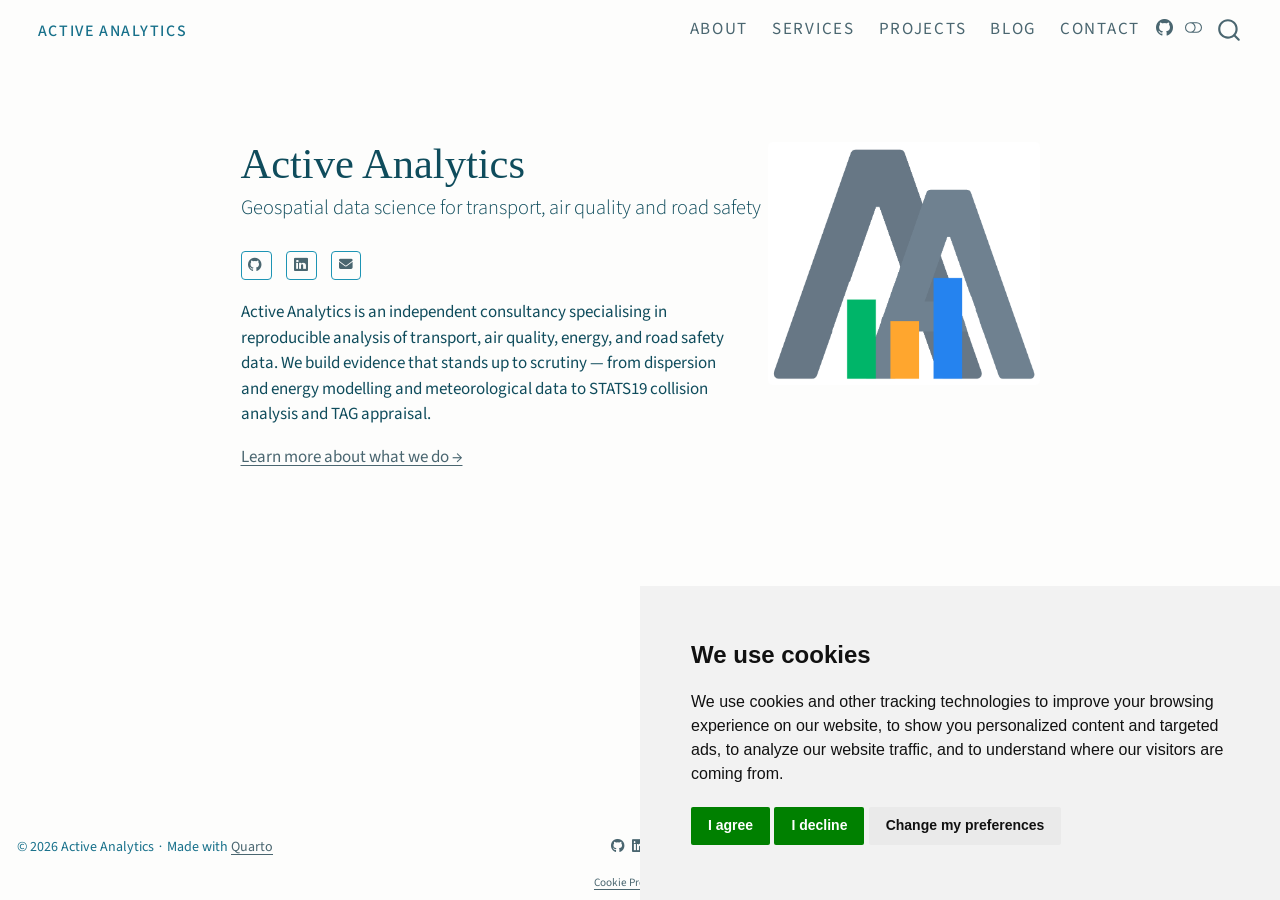
==== commit 1a6e4d09: "Built site for gh-pages" ====
--- a/index.html
+++ b/index.html
@@ -31,8 +31,6 @@
 <script src="site_libs/quarto-search/quarto-search.js"></script>
 <meta name="quarto:offset" content="./">
 <link href="./assets/aa/img/logo.svg" rel="icon" type="image/svg+xml">
-<script src="site_libs/quarto-listing/list.min.js"></script>
-<script src="site_libs/quarto-listing/quarto-listing.js"></script>
 <script src="site_libs/cookie-consent/cookie-consent.js"></script>
 <link href="site_libs/cookie-consent/cookie-consent.css" rel="stylesheet">
 <script src="site_libs/quarto-html/quarto.js" type="module"></script>
@@ -78,35 +76,6 @@
     "search-label": "Search"
   }
 }</script>
-<script>
-
-  window.document.addEventListener("DOMContentLoaded", function (_event) {
-    const listingTargetEl = window.document.querySelector('#listing-listing .list');
-    if (!listingTargetEl) {
-      // No listing discovered, do not attach.
-      return; 
-    }
-
-    const options = {
-      valueNames: ['listing-title','listing-author','listing-date','listing-image','listing-description',{ data: ['index'] },{ data: ['categories'] },{ data: ['listing-date-sort'] },{ data: ['listing-file-modified-sort'] }],
-      
-      searchColumns: ["listing-title","listing-author","listing-date","listing-image","listing-description"],
-    };
-
-    window['quarto-listings'] = window['quarto-listings'] || {};
-    window['quarto-listings']['listing-listing'] = new List('listing-listing', options);
-
-    if (window['quarto-listing-loaded']) {
-      window['quarto-listing-loaded']();
-    }
-  });
-
-  window.addEventListener('hashchange',() => {
-    if (window['quarto-listing-loaded']) {
-      window['quarto-listing-loaded']();
-    }
-  })
-  </script>
 <script async="" src="https://www.googletagmanager.com/gtag/js?id=G-9ZCEHK2WJV"></script>
 
 <script type="text/plain" cookie-consent="tracking">
@@ -135,35 +104,6 @@
 </script> 
   
 
-  <script src="https://cdnjs.cloudflare.com/polyfill/v3/polyfill.min.js?features=es6"></script>
-  <script src="https://cdn.jsdelivr.net/npm/mathjax@3/es5/tex-chtml-full.js" type="text/javascript"></script>
-
-<script type="text/javascript">
-const typesetMath = (el) => {
-  if (window.MathJax) {
-    // MathJax Typeset
-    window.MathJax.typeset([el]);
-  } else if (window.katex) {
-    // KaTeX Render
-    var mathElements = el.getElementsByClassName("math");
-    var macros = [];
-    for (var i = 0; i < mathElements.length; i++) {
-      var texText = mathElements[i].firstChild;
-      if (mathElements[i].tagName == "SPAN" && texText && texText.data) {
-        window.katex.render(texText.data, mathElements[i], {
-          displayMode: mathElements[i].classList.contains('display'),
-          throwOnError: false,
-          macros: macros,
-          fleqn: false
-        });
-      }
-    }
-  }
-}
-window.Quarto = {
-  typesetMath
-};
-</script>
 
 </head>
 
@@ -428,174 +368,7 @@
 
 
 
-
-<div class="quarto-listing quarto-listing-container-grid" id="listing-listing">
-<div class="list grid quarto-listing-cols-3">
-<div class="g-col-1" data-index="0" data-listing-file-modified-sort="1784797852571" data-listing-reading-time-sort="1" data-listing-word-count-sort="123">
-<a href="./about.html" class="quarto-grid-link">
-<div class="quarto-grid-item card h-100 card-left">
-<p class="card-img-top"><img src="media\logo_light.png" alt="Active Analytics logo" style="height: 300px;"  class="thumbnail-image card-img"/></p>
-<div class="card-body post-contents">
-<h5 class="no-anchor card-title listing-title">
-About
-</h5>
-<div class="card-text listing-description delink">
-Blaise has been working on transport, building and air quality modelling for &gt;15 years. He has excellent knowledge of reproducible data analysis with R.
-</div>
-<div class="card-attribution card-text-small start">
-<div class="listing-author">
-
-</div>
-</div>
-</div>
-</div></a>
-</div>
-<div class="g-col-1" data-index="1" data-listing-file-modified-sort="1784561651948" data-listing-reading-time-sort="1" data-listing-word-count-sort="1">
-<a href="./blog/index.html" class="quarto-grid-link">
-<div class="quarto-grid-item card h-100 card-left">
-<div class="listing-item-img-placeholder card-img-top" style="height: 300px;">&nbsp;</div>
-<div class="card-body post-contents">
-<h5 class="no-anchor card-title listing-title">
-Blog
-</h5>
-<div class="card-text listing-description delink">
-A first post to test the blog listing.
-</div>
-<div class="card-attribution card-text-small start">
-<div class="listing-author">
-
-</div>
-</div>
-</div>
-</div></a>
-</div>
-<div class="g-col-1" data-index="2" data-categories="YWlyJTIwcXVhbGl0eQ==" data-listing-date-sort="1780264800000" data-listing-file-modified-sort="1784561651969" data-listing-date-modified-sort="NaN" data-listing-reading-time-sort="1" data-listing-word-count-sort="3">
-<a href="./projects/wildfire-pm10/index.html" class="quarto-grid-link">
-<div class="quarto-grid-item card h-100 card-left">
-<div class="listing-item-img-placeholder card-img-top" style="height: 300px;">&nbsp;</div>
-<div class="card-body post-contents">
-<h5 class="no-anchor card-title listing-title">
-CAMS ensemble vs observations: wildfire PM10 episode
-</h5>
-<div class="card-text listing-description delink">
-<p>Comparing CAMS forecasts against monitoring data during a wildfire smoke event.</p>
-</div>
-<div class="card-attribution card-text-small justify">
-<div class="listing-author">
-
-</div>
-<div class="listing-date">
-Jun 1, 2026
-</div>
-</div>
-</div>
-</div></a>
-</div>
-<div class="g-col-1" data-index="3" data-listing-file-modified-sort="1784638761907" data-listing-reading-time-sort="1" data-listing-word-count-sort="2">
-<a href="./contact.html" class="quarto-grid-link">
-<div class="quarto-grid-item card h-100 card-left">
-<p class="card-img-top"><img src="media\logo_light.png" alt="Active Analytics logo" style="height: 300px;"  class="thumbnail-image card-img"/></p>
-<div class="card-body post-contents">
-<h5 class="no-anchor card-title listing-title">
-Contact
-</h5>
-<div class="card-text listing-description delink">
-Email: info@activeanalytics.nl
-</div>
-<div class="card-attribution card-text-small start">
-<div class="listing-author">
-
-</div>
-</div>
-</div>
-</div></a>
-</div>
-<div class="g-col-1" data-index="4" data-listing-file-modified-sort="1784561651694" data-listing-reading-time-sort="1" data-listing-word-count-sort="13">
-<a href="./404.html" class="quarto-grid-link">
-<div class="quarto-grid-item card h-100 card-left">
-<p class="card-img-top"><img src="..\..\..\..\media\logo_light.png" alt="Active Analytics logo" style="height: 300px;"  class="thumbnail-image card-img"/></p>
-<div class="card-body post-contents">
-<h5 class="no-anchor card-title listing-title">
-Page not found
-</h5>
-<div class="card-text listing-description delink">
-The page you were looking for does not exist. Back to the homepage.
-</div>
-<div class="card-attribution card-text-small start">
-<div class="listing-author">
-
-</div>
-</div>
-</div>
-</div></a>
-</div>
-<div class="g-col-1" data-index="5" data-listing-file-modified-sort="1784641176655" data-listing-reading-time-sort="1" data-listing-word-count-sort="1">
-<a href="./projects/index.html" class="quarto-grid-link">
-<div class="quarto-grid-item card h-100 card-left">
-<p class="card-img-top"><img src="projects\photos\AADT_direction.png" style="height: 300px;"  class="thumbnail-image card-img"/></p>
-<div class="card-body post-contents">
-<h5 class="no-anchor card-title listing-title">
-Projects
-</h5>
-<div class="card-text listing-description delink">
-
-
-
-</div>
-<div class="card-attribution card-text-small start">
-<div class="listing-author">
-
-</div>
-</div>
-</div>
-</div></a>
-</div>
-<div class="g-col-1" data-index="6" data-listing-file-modified-sort="1784561651974" data-listing-reading-time-sort="1" data-listing-word-count-sort="33">
-<a href="./services.html" class="quarto-grid-link">
-<div class="quarto-grid-item card h-100 card-left">
-<p class="card-img-top"><img src="media\logo_light.png" alt="Active Analytics logo" style="height: 300px;"  class="thumbnail-image card-img"/></p>
-<div class="card-body post-contents">
-<h5 class="no-anchor card-title listing-title">
-Services
-</h5>
-<div class="card-text listing-description delink">
-
-
-
-</div>
-<div class="card-attribution card-text-small start">
-<div class="listing-author">
-
-</div>
-</div>
-</div>
-</div></a>
-</div>
-<div class="g-col-1" data-index="7" data-categories="bmV3cw==" data-listing-date-sort="1784498400000" data-listing-file-modified-sort="1784561651933" data-listing-date-modified-sort="NaN" data-listing-reading-time-sort="1" data-listing-word-count-sort="6">
-<a href="./blog/2026-07-20-welcome/index.html" class="quarto-grid-link">
-<div class="quarto-grid-item card h-100 card-left">
-<div class="listing-item-img-placeholder card-img-top" style="height: 300px;">&nbsp;</div>
-<div class="card-body post-contents">
-<h5 class="no-anchor card-title listing-title">
-Welcome to Active Analytics
-</h5>
-<div class="card-text listing-description delink">
-<p>A first post to test the blog listing.</p>
-</div>
-<div class="card-attribution card-text-small justify">
-<div class="listing-author">
-
-</div>
-<div class="listing-date">
-Jul 20, 2026
-</div>
-</div>
-</div>
-</div></a>
-</div>
-</div>
-<div class="listing-no-matching d-none">No matching items</div>
-</div><a onclick="window.scrollTo(0, 0); return false;" role="button" id="quarto-back-to-top"><i class="bi bi-arrow-up"></i> Back to top</a></main> <!-- /main -->
+<a onclick="window.scrollTo(0, 0); return false;" role="button" id="quarto-back-to-top"><i class="bi bi-arrow-up"></i> Back to top</a></main> <!-- /main -->
 <script id="quarto-html-after-body" type="application/javascript">
   window.document.addEventListener("DOMContentLoaded", function (event) {
     // Ensure there is a toggle, if there isn't float one in the top right
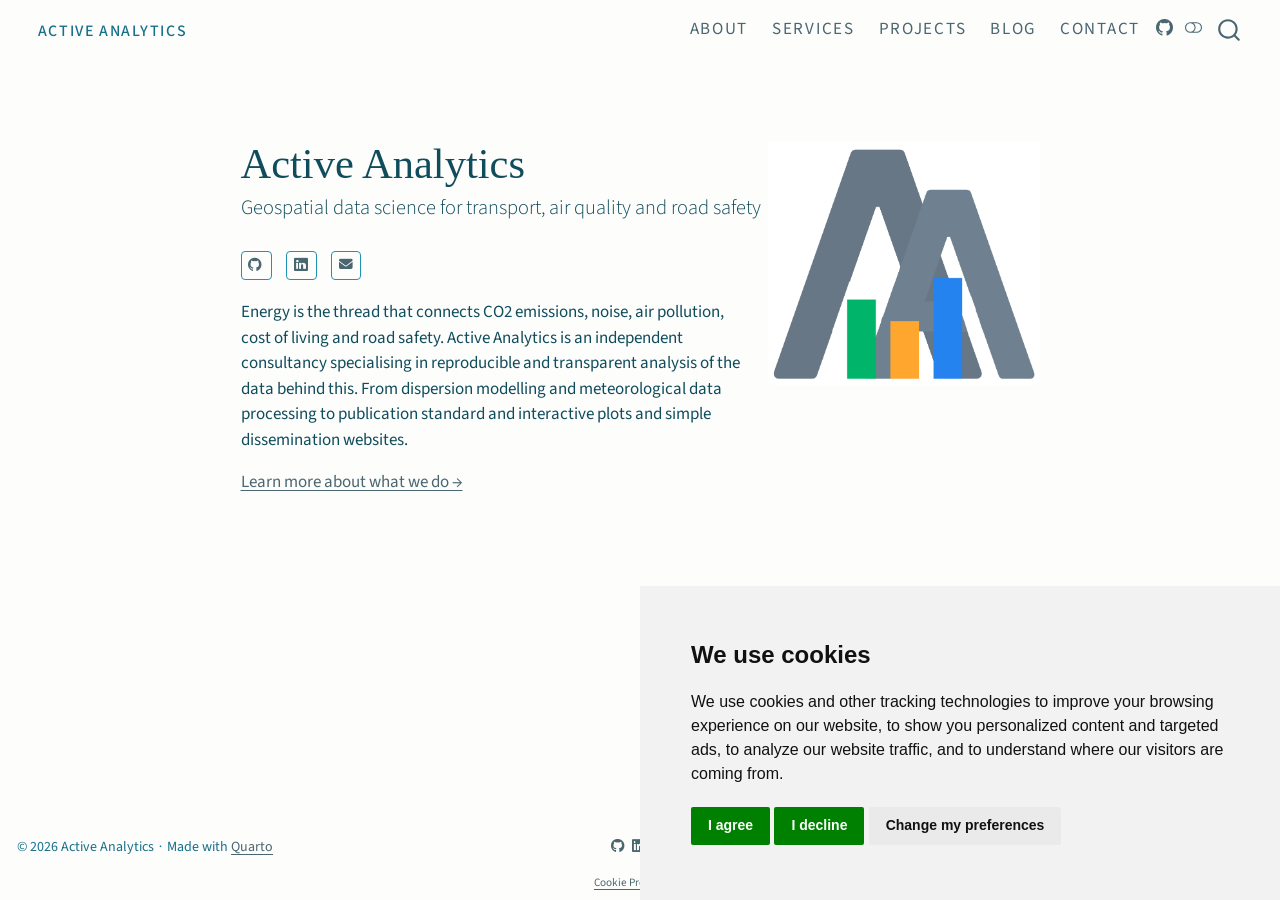
==== commit 5598a71a: "Built site for gh-pages" ====
--- a/index.html
+++ b/index.html
@@ -355,7 +355,7 @@
   </a>
 </div>
       <div class="about-contents"><div id="hero-heading">
-<p>Active Analytics is an independent consultancy specialising in reproducible analysis of transport, air quality, energy, and road safety data. We build evidence that stands up to scrutiny — from dispersion and energy modelling and meteorological data to STATS19 collision analysis and TAG appraisal.</p>
+<p>Energy is the thread that connects CO2 emissions, noise, air pollution, cost of living and road safety. Active Analytics is an independent consultancy specialising in reproducible and transparent analysis of the data behind this. From dispersion modelling and meteorological data processing to publication standard and interactive plots and simple dissemination websites.</p>
 <p><a href="./services.html">Learn more about what we do →</a></p>
 </div></div>
     </div>
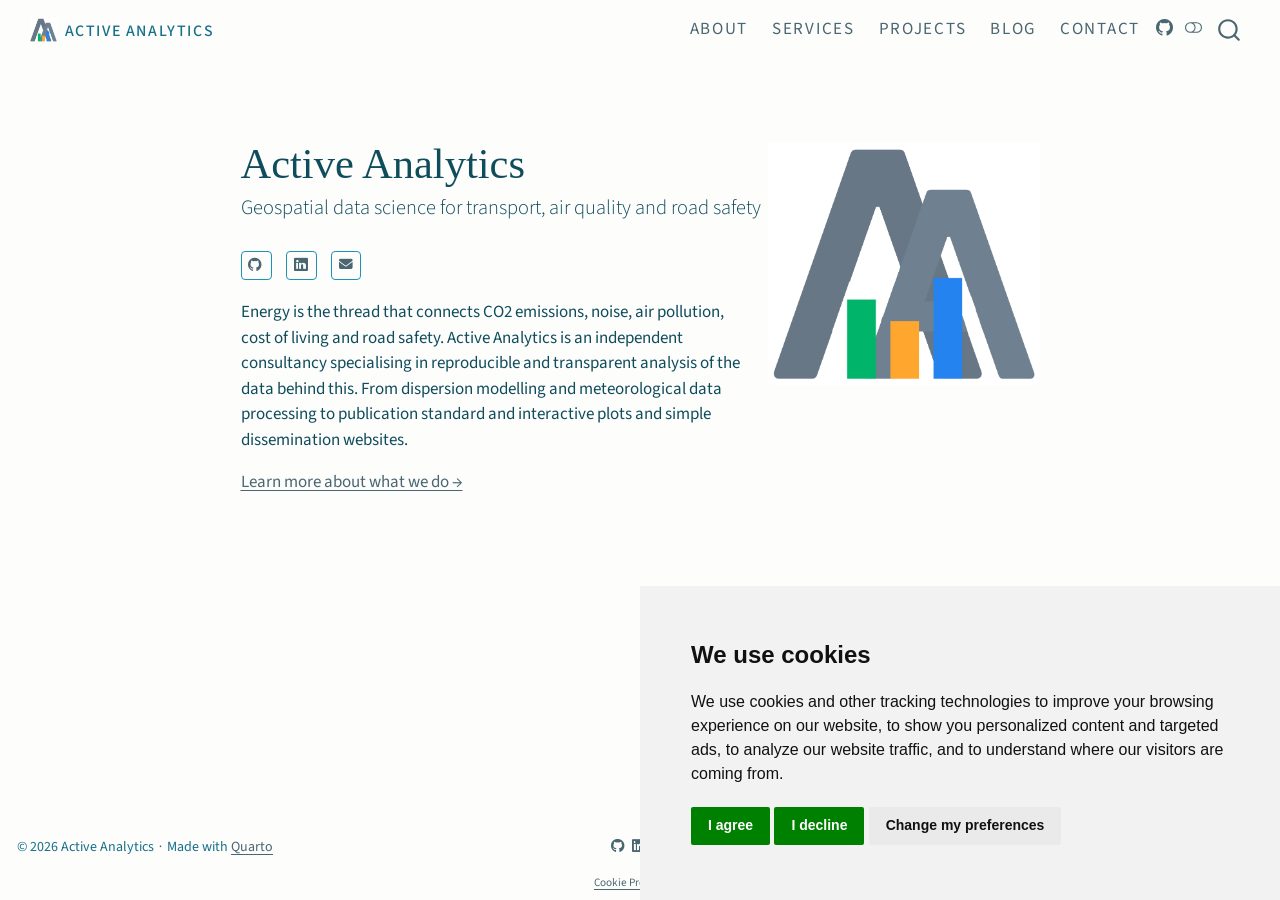
==== commit 0e772a63: "Built site for gh-pages" ====
--- a/index.html
+++ b/index.html
@@ -30,7 +30,7 @@
 <script src="site_libs/quarto-search/fuse.min.js"></script>
 <script src="site_libs/quarto-search/quarto-search.js"></script>
 <meta name="quarto:offset" content="./">
-<link href="./assets/aa/img/logo.svg" rel="icon" type="image/svg+xml">
+<link href="./media/logo_light.png" rel="icon" type="image/png">
 <script src="site_libs/cookie-consent/cookie-consent.js"></script>
 <link href="site_libs/cookie-consent/cookie-consent.css" rel="stylesheet">
 <script src="site_libs/quarto-html/quarto.js" type="module"></script>
@@ -277,8 +277,8 @@
       <div class="navbar-container container-fluid">
       <div class="navbar-brand-container mx-auto">
     <a href="./index.html" class="navbar-brand navbar-brand-logo">
-    <img src="https://infograph.venngage.com/ps/GOUF6yMvfU0" alt="" class="navbar-logo light-content">
-    <img src="https://infograph.venngage.com/ps/GOUF6yMvfU0" alt="" class="navbar-logo dark-content">
+    <img src="./media/logo_light.png" alt="" class="navbar-logo light-content">
+    <img src="./media/logo_light.png" alt="" class="navbar-logo dark-content">
     </a>
     <a class="navbar-brand" href="./index.html">
     <span class="navbar-title">Active Analytics</span>
@@ -782,7 +782,7 @@
 <p>© 2026 Active Analytics ∙ Made with <a href="https://quarto.org">Quarto</a></p>
 </div>   
     <div class="nav-footer-center">
-<p><a class="link-dark me-1" href="https://github.com/activeanalytics-nl" title="GitHub" target="_blank" rel="noopener"><i class="fa-brands fa-github" aria-label="github"></i></a> <a class="link-dark me-1" href="https://linkedin.com" title="LinkedIn" target="_blank" rel="noopener"><i class="fa-brands fa-linkedin" aria-label="linkedin"></i></a> <a class="link-dark me-1" href="contact.html" title="Email"><i class="fa-solid fa-envelope" aria-label="envelope"></i></a></p>
+<p><a class="link-dark me-1" href="https://github.com/activeanalytics-nl" title="GitHub" target="_blank" rel="noopener"><i class="fa-brands fa-github" aria-label="github"></i></a> <a class="link-dark me-1" href="https://linkedin.com/company/activeanalytics" title="LinkedIn" target="_blank" rel="noopener"><i class="fa-brands fa-linkedin" aria-label="linkedin"></i></a> <a class="link-dark me-1" href="contact.html" title="Email"><i class="fa-solid fa-envelope" aria-label="envelope"></i></a></p>
 <div class="cookie-consent-footer"><a href="#" id="open_preferences_center">Cookie Preferences</a></div></div>
     <div class="nav-footer-right">
       <ul class="footer-items list-unstyled">
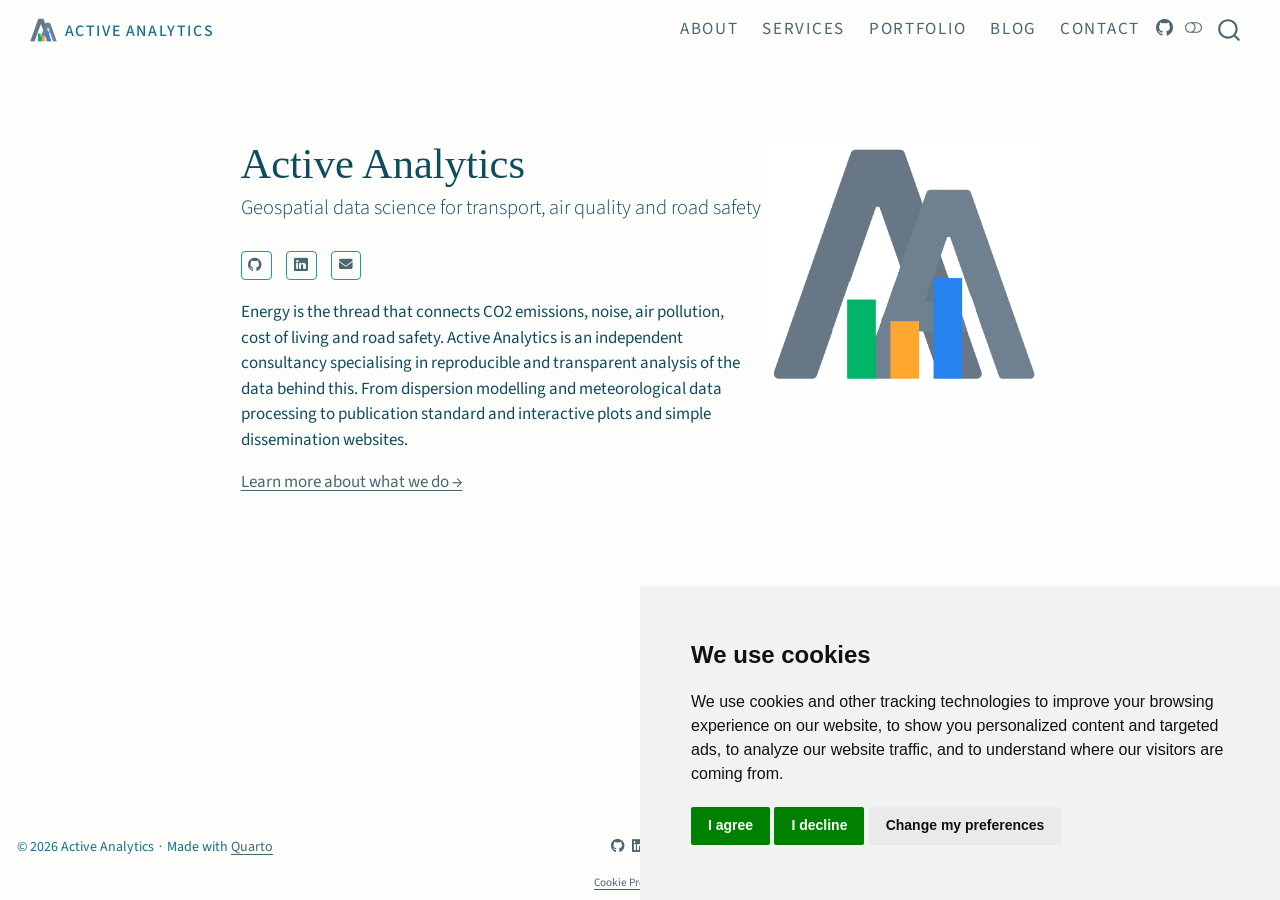
==== commit be85d3cd: "Built site for gh-pages" ====
--- a/index.html
+++ b/index.html
@@ -295,12 +295,12 @@
 <span class="menu-text">About</span></a>
   </li>  
   <li class="nav-item">
-    <a class="nav-link" href="./services.html"> 
+    <a class="nav-link" href="./Services/index.qmd"> 
 <span class="menu-text">Services</span></a>
   </li>  
   <li class="nav-item">
-    <a class="nav-link" href="./projects/index.html"> 
-<span class="menu-text">Projects</span></a>
+    <a class="nav-link" href="./portfolio/index.html"> 
+<span class="menu-text">Portfolio</span></a>
   </li>  
   <li class="nav-item">
     <a class="nav-link" href="./blog/index.html"> 
@@ -356,7 +356,7 @@
 </div>
       <div class="about-contents"><div id="hero-heading">
 <p>Energy is the thread that connects CO2 emissions, noise, air pollution, cost of living and road safety. Active Analytics is an independent consultancy specialising in reproducible and transparent analysis of the data behind this. From dispersion modelling and meteorological data processing to publication standard and interactive plots and simple dissemination websites.</p>
-<p><a href="./services.html">Learn more about what we do →</a></p>
+<p><a href="services.qmd">Learn more about what we do →</a></p>
 </div></div>
     </div>
     <img src="media/logo_light.png" alt="Active Analytics logo" class="about-image
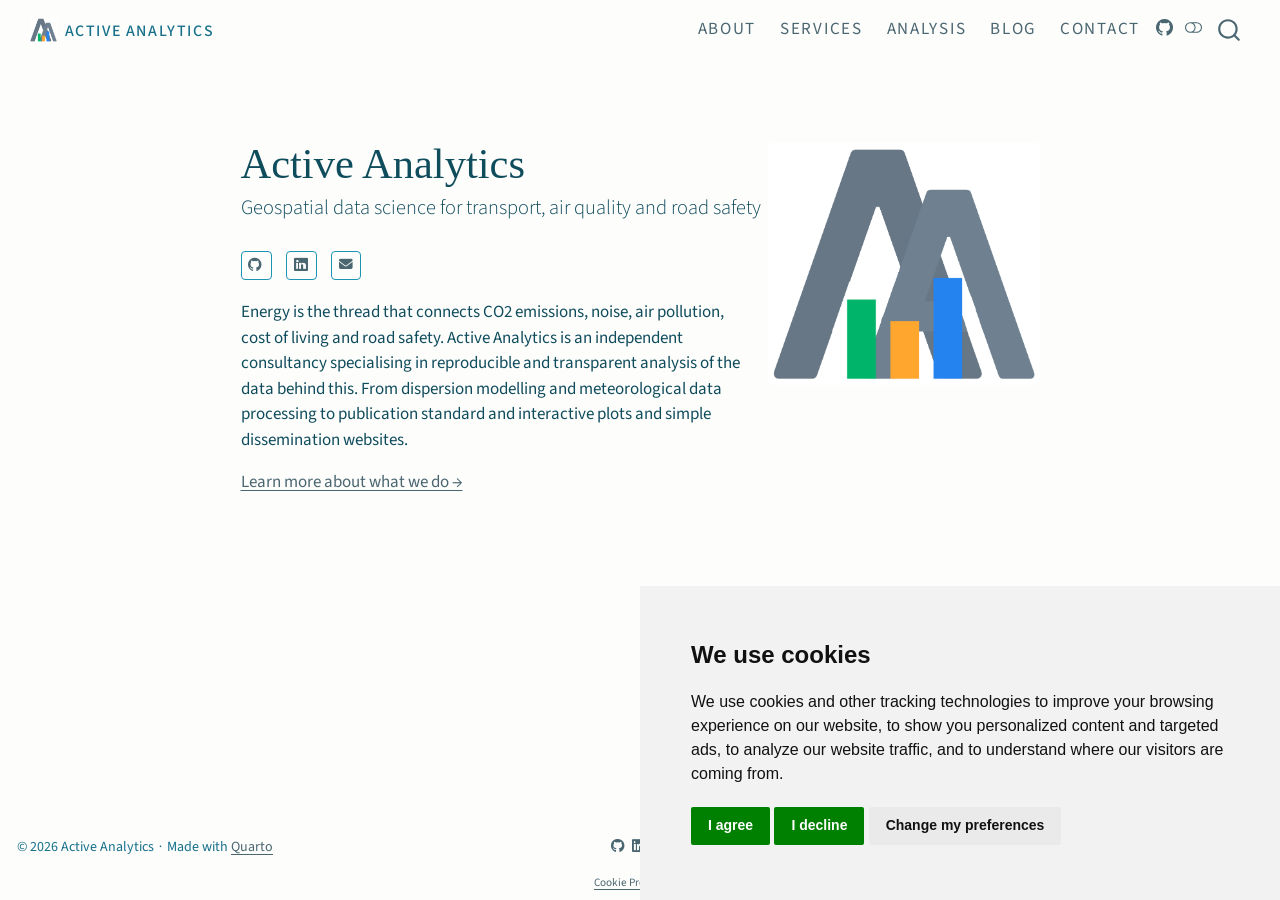
==== commit 56214e3e: "Built site for gh-pages" ====
--- a/index.html
+++ b/index.html
@@ -295,12 +295,12 @@
 <span class="menu-text">About</span></a>
   </li>  
   <li class="nav-item">
-    <a class="nav-link" href="./Services/index.qmd"> 
+    <a class="nav-link" href="./services/index.html"> 
 <span class="menu-text">Services</span></a>
   </li>  
   <li class="nav-item">
     <a class="nav-link" href="./portfolio/index.html"> 
-<span class="menu-text">Portfolio</span></a>
+<span class="menu-text">Analysis</span></a>
   </li>  
   <li class="nav-item">
     <a class="nav-link" href="./blog/index.html"> 
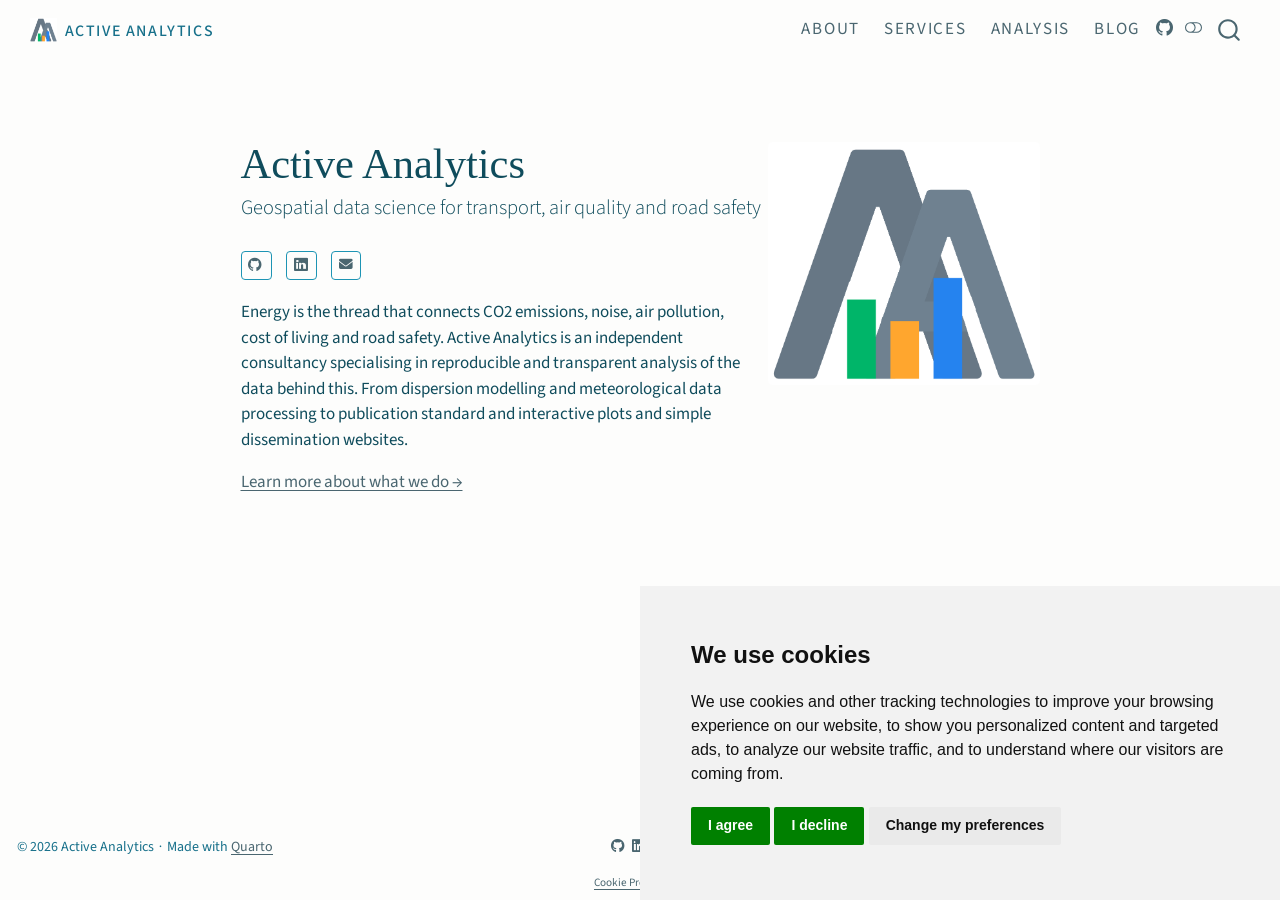
==== commit e2b755b3: "Built site for gh-pages" ====
--- a/index.html
+++ b/index.html
@@ -306,10 +306,6 @@
     <a class="nav-link" href="./blog/index.html"> 
 <span class="menu-text">Blog</span></a>
   </li>  
-  <li class="nav-item">
-    <a class="nav-link" href="./contact.html"> 
-<span class="menu-text">Contact</span></a>
-  </li>  
 </ul>
           </div> <!-- /navcollapse -->
             <div class="quarto-navbar-tools">
@@ -356,7 +352,7 @@
 </div>
       <div class="about-contents"><div id="hero-heading">
 <p>Energy is the thread that connects CO2 emissions, noise, air pollution, cost of living and road safety. Active Analytics is an independent consultancy specialising in reproducible and transparent analysis of the data behind this. From dispersion modelling and meteorological data processing to publication standard and interactive plots and simple dissemination websites.</p>
-<p><a href="services.qmd">Learn more about what we do →</a></p>
+<p><a href="./services/index.html">Learn more about what we do →</a></p>
 </div></div>
     </div>
     <img src="media/logo_light.png" alt="Active Analytics logo" class="about-image
